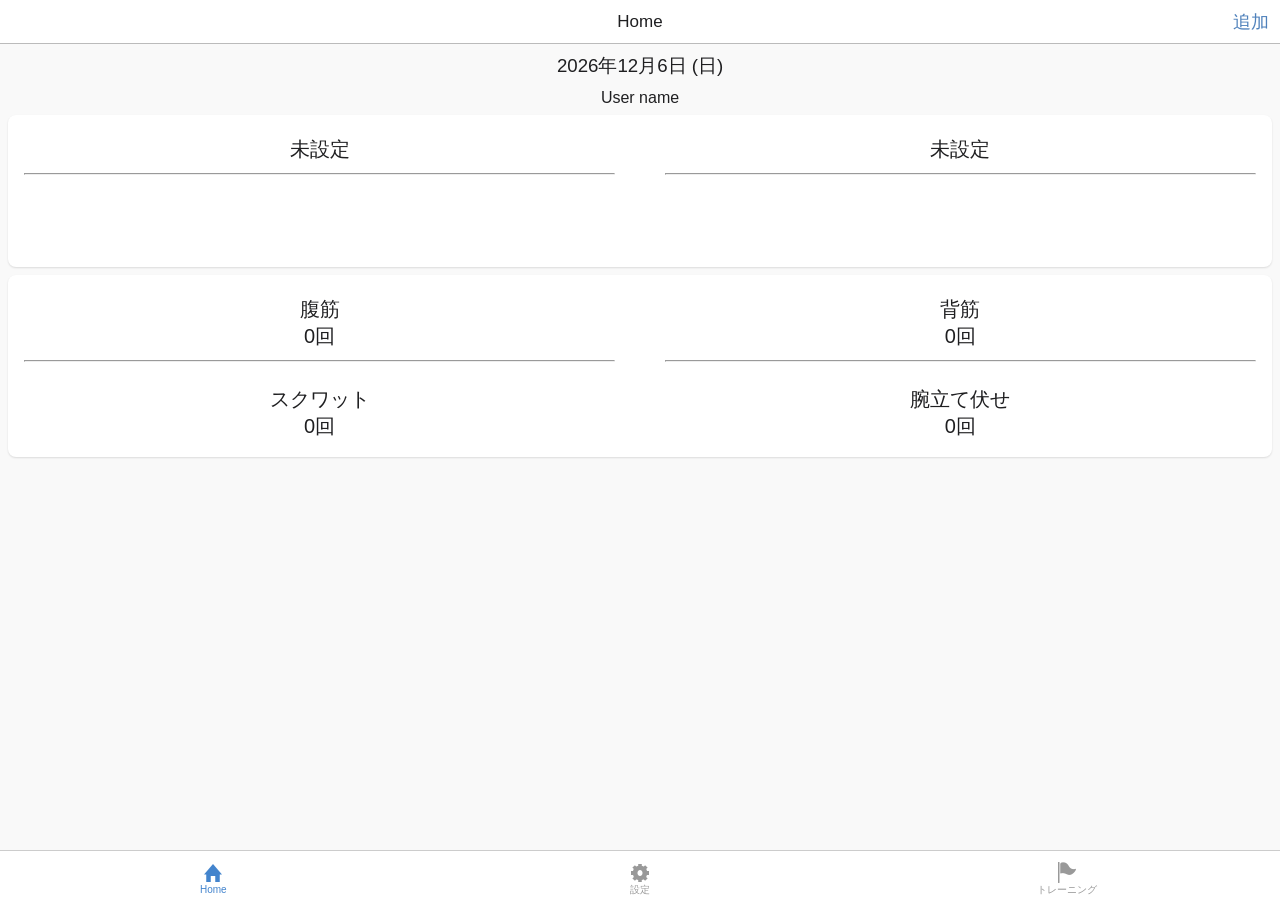
==== www/index.html @ c925b5d8 "10/17/16:20" ====
<!DOCTYPE HTML>
<html>
<head>
  <meta charset="utf-8">
  <meta name="viewport" content="width=device-width, initial-scale=1, maximum-scale=1, user-scalable=no">
  <meta http-equiv="Content-Security-Policy" content="default-src * data: gap: https://ssl.gstatic.com; style-src * 'unsafe-inline'; script-src * 'unsafe-inline' 'unsafe-eval'">
  <script src="components/loader.js"></script>
  <script src="lib/onsenui/js/onsenui.min.js"></script>
  
  <link rel="stylesheet" href="components/loader.css">
  <link rel="stylesheet" href="lib/onsenui/css/onsenui.css">
  <link rel="stylesheet" href="lib/onsenui/css/onsen-css-components.css">
  <link rel="stylesheet" href="css/style.css">
  <link rel="stylesheet" href="css/navigation-bar.css">

  <script src="js/test1.js"></script>
  <script src="js/wlist.js"></script>
  <script src="js/counter.js"></script>
  <script src="js/training.js"></script>
  <script>
  </script>
</head>

<!-- https://tutorial.onsen.io/?framework=vanilla&category=reference&module=tabbar -->

<body>

<ons-navigator id="appNavigator" swipeable swipe-target-width="80px">
  <ons-page>
    <ons-splitter id="appSplitter">
      <ons-splitter-content>
        <ons-page id="tabbar-page">
        <ons-toolbar>
  <div class="center">Home</div>
    <div class="right">
    <ons-toolbar-button style="font-size: 18px" onclick="fn.pushPage({'id': 'add_to.html', 'title': 'add_to'}, 'slide')">
    追加</ons-toolbar-button>
    </div>
    </ons-toolbar>
        <ons-tabbar swipeable id="appTabbar" position="auto">
            <ons-tab label="Home" icon="ion-home" page="home.html" active></ons-tab>
            <ons-tab label="設定" icon="ion-gear-b" page="setting.html"></ons-tab>
            <ons-tab label="トレーニング" icon="ion-flag" page="training.html"></ons-tab>
          </ons-tabbar>
        </ons-page>
      </ons-splitter-content>
    </ons-splitter>
  </ons-page>
</ons-navigator>

<ons-template id="home.html">
  <ons-page id="home">
  
  <div id="view_clock"></div>
  <div id="user_name">User name</div>

    <ons-card onclick="fn.pushPage({'id': 'weight_log1.html', 'title': 'weight_log1'},'slide')">
      <div id="home1">
      <div class="inline-block_1">
        <div id="nowage">年齢</div><hr/>
      </div>
      <div class="inline-block_2">
        <div id="sex_out">性別</div><hr/>
      </div>
      <div class="inline-block_3">
        <div id="wei_out"></div>
        <div id="g_wei" style="font-size: 14px;"></div>
      </div>
      <div class="inline-block_4">
        <div id="bmi_out"></div>
      </div>
      </div>
    </ons-card>
    
    <ons-card onclick="fn.pushPage({'id': 'tra_log.html', 'title': 'tra_log'},'slide')">
    <div id="home2">
      <div class="inline-block_5">
        腹筋<div id="sit_out">0回</div><hr/>
      </div>
      <div class="inline-block_6">
        背筋<div id="back_out">0回</div><hr/>
      </div>
      <div class="inline-block_7">
        スクワット<div id="squ_out">0回</div>
      </div>
      <div class="inline-block_8">
        腕立て伏せ<div id="push_out">0回</div>
      </div>
      </div>
    </ons-card>
    
  </ons-page>
</ons-template>

 <ons-template id="setting.html">
  <ons-page id="setting-page">
      <ons-list>
      <ons-list-header><ons-icon icon="user" class="list-item__icon"></ons-icon>
      個人設定</ons-list-header>
      
      <form name="settings" id="settings">
      
      <div class="text">　名前：<input id="name" type="text" class="text-input"></div>
      <div class="text">　年齢：<input id="age" type="number" class="text-input"></div>
      <div class="text">　性別：
      <label><input id="sex1" name="sex_in" type="radio" value="男性"/>男性</label>
      <label><input id="sex2" name="sex_in" type="radio" value="女性"/>女性</label>
      <label><input id="sex3" name="sex_in" type="radio" value="その他" />その他</label></div>
      <div class="text">　身長：<input id="height" type="number" class="text-input"></div>
      <center><input id="set1" type="button" value="登録" onclick="onButtonClick();" /></center>
          　
      </form>
      
      <ons-list-header><ons-icon icon="fa-trophy" class="list-item__icon"></ons-icon>
      目標設定</ons-list-header>
      
      <form>
      
      <div class="text">　体重：<input id="weight" type="number" class="text-input"></div>
      <div class="text">　腹筋：<input id="sit_up" type="number" class="text-input"></div>
      <div class="text">　背筋：<input id="back_ex" type="number" class="text-input"></div>
      <div class="text">　ｽｸﾜｯﾄ：<input id="squat" type="number" class="text-input"></div>
      <div class="text">　腕立伏せ：<input id="push_up" type="number" class="text-input" ></div>
      <center><input id="set2" type="button" value="保存" onclick="onButtonClick2();" /></center>
          　
      </form>
          
      </ons-list>
   
  </ons-page>
</ons-template>

<ons-template id="training.html">
  <ons-page id="training">
    <ons-list>
    <ons-list-item class="training" modifier="chevron" onclick="fn.pushPage({'id': 'situp_counter.html', 'title': 'slide'}, 'slide')">
    腹筋　<div id="sit" style="font-size:12px;"></div>
    </ons-list-item>
    <ons-list-item modifier="chevron" onclick="fn.pushPage({'id': 'backextension_counter.html', 'title': 'slide'}, 'slide')">
    背筋　<div id="back" style="font-size:12px;"></div>
    </ons-list-item>
    <ons-list-item modifier="chevron" onclick="fn.pushPage({'id': 'squat_counter.html', 'title': 'slide'}, 'slide')">
    スクワット　<div id="squ" style="font-size:12px;"></div>
    </ons-list-item>
    <ons-list-item modifier="chevron" onclick="fn.pushPage({'id': 'app4.html', 'title': 'slide'}, 'slide')">
    腕立て伏せ　<div id="push" style="font-size:12px;"></div>
</ons-list-item>
    </ons-list>
  </ons-page>
</ons-template>

<ons-template id="weight_log1.html">
  <ons-page>
    <ons-toolbar>
      <div class="left">
        <ons-back-button>戻る</ons-back-button>
      </div>
      <div class="center">グラフ</div>
      <div class="right">
        <ons-toolbar-button style="font-size: 18px" onclick="fn.pushPage({'id': 'weight_log2.html', 'title': 'weight_log2'},'slide')">
        データ</ons-toolbar-button>
        </div>
    </ons-toolbar>
    
   <div class="button-bar" style="width:280px;margin:0 auto; margin-top: 20px;">
  <div class="button-bar__item">
    <input type="radio" name="segment-a" checked>
    <button class="button-bar__button">1週間</button>
  </div>
  <div class="button-bar__item">
    <input type="radio" name="segment-a">
    <button class="button-bar__button">1ヶ月</button>
  </div>
  <div class="button-bar__item">
    <input type="radio" name="segment-a">
    <button class="button-bar__button">1年</button>
  </div>
</div>

</ons-page>
</ons-template>

<ons-template id="weight_log2.html">
  <ons-page id="weight_log2">
    <ons-toolbar>
      <div class="left">
        <ons-back-button>戻る</ons-back-button>
      </div>
      <div class="center">データ</div>
    </ons-toolbar>
    
    <table id="wei_table" border=1>
    <tr><th>日付</th><th>体重</th><th>BMI</th></tr>
    </table>
    
  </ons-page>
</ons-template>

<ons-template id="tra_log.html">
  <ons-page id="tra_log">
    <ons-toolbar>
      <div class="left">
        <ons-back-button>戻る</ons-back-button>
      </div>
      <div class="center">データ</div>
    </ons-toolbar>
    
    <table id="tra_table" border=1>
    <tr><th>日付</th><th>腹筋</th><th>背筋</th><th>ｽｸﾜｯﾄ</th><th>腕立て</th></tr>
    </table>
    
  </ons-page>
</ons-template>

<ons-template id="situp_counter.html">
  <ons-page id="situp_counter">
   <ons-toolbar>
      <div class="left">
        <ons-back-button id="situp_back">戻る</ons-back-button>
      </div>
      <div class="center">腹筋</div>
      <div class="right">
      <button class="reset-button"><img src="img/reset_button.png" height="40px"></button>
      </div>
    </ons-toolbar>
  <div class="counter">
        <img src="img/no_00.png" width="55" class="counter-digit">
        <img src="img/no_00.png" width="55" class="counter-digit">
        <img src="img/no_00.png" width="55" class="counter-digit">
        <img src="img/no_00.png" width="55" class="counter-digit">
     </div>
     <div class="trainer">
     <img src="img/sit_up.png" height="80" alt="sit_up">
     </div>
    <div id="accelerometer">Waiting for accelerometer...</div>
    <center><input type="button" id="situp_start" value="Start" class="start-button"/></center>
    <center><input type="button" id="situp_stop" value="Stop" class="stop-button"/></center>
    
 </ons-page>
</ons-template>

<ons-template id="backextension_counter.html">
  <ons-page id="backextension_counter">
  <ons-toolbar>
      <div class="left">
        <ons-back-button>戻る</ons-back-button>
      </div>
      <div class="center">背筋</div>
      <div class="right">
      <button class="reset-button"><img src="img/reset_button.png" height="40px"></button>   
      </div>
    </ons-toolbar>
  <div class="counter">
        <img src="img/no_00.png" width="55" class="counter-digit">
        <img src="img/no_00.png" width="55" class="counter-digit">
        <img src="img/no_00.png" width="55" class="counter-digit">
        <img src="img/no_00.png" width="55" class="counter-digit">
     </div>
     <div class="trainer">
     <img src="img/back.png" width="150" alt="back_ex">
     </div>
   
    <button class="count-button"><img src="img/T_count.png" width="95%"></button>
    
 </ons-page>
</ons-template>

<ons-template id="squat_counter.html">
  <ons-page id="squat_counter">
     <ons-toolbar>
      <div class="left">
        <ons-back-button id="squat_back">戻る</ons-back-button>
      </div>
      <div class="center">スクワット</div>
      <div class="right">
      <button class="reset-button"><img src="img/reset_button.png" height="40px"></button>   
      </div>
    </ons-toolbar>
  <div class="counter">
        <img src="img/no_00.png" width="55" class="counter-digit">
        <img src="img/no_00.png" width="55" class="counter-digit">
        <img src="img/no_00.png" width="55" class="counter-digit">
        <img src="img/no_00.png" width="55" class="counter-digit">
     </div>
     <div class="trainer">
     <img src="img/squ.png" height="80" alt="squ">
     </div>
   
    <div id="accelerometer">Waiting for accelerometer...</div>
    <center><input type="button" id="squat_start" value="Start" class="start-button"/></center>
    <center><input type="button" id="squat_stop" value="Stop" class="stop-button"/></center>
    
 </ons-page>
</ons-template>

<ons-template id="pushup_counter.html">
  <ons-page id="pushup_counter">
  <ons-toolbar>
      <div class="left">
        <ons-back-button>戻る</ons-back-button>
      </div>
      <div class="center">腕立て伏せ</div>
      <div class="right">
      <button class="reset-button"><img src="img/reset_button.png" height="40px"></button>
      </div>
    </ons-toolbar>
  <div class="counter">
        <img src="img/no_00.png" width="55" class="counter-digit">
        <img src="img/no_00.png" width="55" class="counter-digit">
        <img src="img/no_00.png" width="55" class="counter-digit">
        <img src="img/no_00.png" width="55" class="counter-digit">
     </div>
     <div class="trainer">
     <img src="img/push_up.png" width="150" alt="push_up">
     </div>
    
    <button class="count-button"><img src="img/T_count.png" width="95%"></button>
    
 </ons-page>
</ons-template>

<ons-template id="add_to.html">
  <ons-page id="add_to">
    <ons-toolbar>
      <div class="left">
        <ons-back-button>戻る</ons-back-button>
      </div>
      <div class="center">追加</div>
    </ons-toolbar>

    <form>
    <ons-list-item class="input-items">
    <div class="text">今日の体重：<input id="tweight" type="number" class="text-input"value=""></div>
    </form>
    </ons-list-item>
    
    <center><input id="set_weight" type="button" value="保存" onclick="todayWeight();" /></center>

</body>
</html>
---- www/components/loader.css ----
/**
 * This is an auto-generated code by Monaca JS/CSS Components.
 * Please do not edit by hand.
 */

/*** <GENERATED> ***/
---- www/lib/onsenui/css/onsenui.css ----
/*! onsenui - v2.3.2 - 2017-05-31 */
/*
Copyright 2013-2015 ASIAL CORPORATION

Licensed under the Apache License, Version 2.0 (the "License");
you may not use this file except in compliance with the License.
You may obtain a copy of the License at

   http://www.apache.org/licenses/LICENSE-2.0

Unless required by applicable law or agreed to in writing, software
distributed under the License is distributed on an "AS IS" BASIS,
WITHOUT WARRANTIES OR CONDITIONS OF ANY KIND, either express or implied.
See the License for the specific language governing permissions and
limitations under the License.

 */

@import url("ionicons/css/ionicons.min.css");
@import url("material-design-iconic-font/css/material-design-iconic-font.min.css");
@import url("font_awesome/css/font-awesome.min.css");

/* custom elements */
ons-page, ons-navigator,
ons-split-view, ons-sliding-menu, ons-tabbar,
ons-gesture-detector {
  display: block;
}

ons-navigator,
ons-tabbar,
ons-action-sheet,
ons-dialog,
ons-toast,
ons-alert-dialog {
  position: absolute;
  top: 0;
  left: 0;
  bottom: 0;
  right: 0;
  overflow: hidden;
}

ons-toast {
  pointer-events: none;
}

ons-toast .toast {
  pointer-events: auto;
}

ons-tab {
  -webkit-transform: translate3d(0, 0, 0);
          transform: translate3d(0, 0, 0);
}

ons-page, ons-navigator, ons-tabbar, ons-sliding-menu, ons-split-view, ons-dialog, ons-alert-dialog, ons-action-sheet, ons-toast {
  z-index: 2;
}

ons-fab, ons-speed-dial {
  z-index: 10001;
}

* {
  -webkit-touch-callout: none;
  -webkit-user-select: none;
  -webkit-tap-highlight-color: rgba(0, 0, 0, 0) !important;
}

input, textarea {
  -webkit-user-select: auto;
  -moz-user-select: text;
}

ons-toolbar:not([inline]), ons-bottom-toolbar {
  position: absolute;
  left: 0;
  right: 0;
  z-index: 10000;
}
ons-toolbar:not([inline]) {
  top: 0;
}
ons-bottom-toolbar {
  bottom: 0;
}

.page, .page__content {
  background-color: transparent !important;
  background: transparent !important;
}

.page__content {
  overflow: auto;
  -webkit-overflow-scrolling: touch;
  z-index: 0;
  -ms-touch-action: pan-y;
}

.toolbar + .page__background + .page__content {
  margin-top: -1px;
  top: 44px;
}

.toolbar--material + .page__background + .page__content {
  top: 56px;
}

.page[status-bar-fill] > .page__content {
  top: 20px;
}

.page[status-bar-fill] > .toolbar {
  padding-top: 20px;
  box-sizing: content-box;
}

.page[status-bar-fill] > .toolbar + .page__background + .page__content {
  top: 64px;
}

.page[status-bar-fill] > .toolbar--material + .page__background + .page__content {
  top: 76px;
}

ons-tabbar[status-bar-fill] > .tabbar--top__content {
  top: 71px;
}

ons-tabbar[status-bar-fill] > .tabbar--top {
  padding-top: 22px;
}

ons-tabbar[position="top"] .page[status-bar-fill] > .page__content {
  top: 0px;
}

.toolbar + .page__background + .page__content ons-tabbar[status-bar-fill] > .tabbar--top {
  top: 0px;
}

.toolbar + .page__background + .page__content ons-tabbar[status-bar-fill] > .tabbar--top__content {
  top: 49px;
}

.page-with-bottom-toolbar > .page__content {
  bottom: 44px;
}

ons-action-sheet[disabled],
ons-dialog[disabled],
ons-alert-dialog[disabled],
ons-popover[disabled] {
  pointer-events: none;
  opacity: 0.75;
}

ons-list-item[disabled] {
   pointer-events: none;
}

ons-pull-hook {
  position: relative;
  display: block;
  margin: auto;
  text-align: center;
  z-index: 20002;
}

ons-splitter {
  overflow: hidden;
}

ons-splitter, ons-splitter-mask, ons-splitter-content, ons-splitter-side {
  display: block;
  position: absolute;
  left: 0;
  right: 0;
  top: 0;
  bottom: 0;
  box-sizing: border-box;
  z-index: 0;
}

ons-splitter-mask {
  z-index: 4;
  background-color: rgba(0, 0, 0, 0.1);
  display: none;
  opacity: 0;
}

ons-splitter-content {
  z-index: 2;
}

ons-splitter-side {
  right: auto;
  z-index: 2;
}

ons-splitter-side[side="right"] {
  right: 0;
  left: auto;
}

ons-splitter-side[mode="collapse"] {
  z-index: 5;
  left: auto;
  right: 100%;
}

ons-splitter-side[side="right"][mode="collapse"] {
  right: auto;
  left: 100%;
}

ons-splitter-side[mode="split"] {
  z-index: 3;
}

ons-toolbar-button > ons-icon[icon*="ion-"] {
  font-size: 26px;
}

ons-range, ons-select {
  display: inline-block;
}

ons-range > input {
  min-width: 50px;
  width: 100%;
}

ons-select > select {
  width: 100%;
}

/*
Copyright 2013-2015 ASIAL CORPORATION

Licensed under the Apache License, Version 2.0 (the "License");
you may not use this file except in compliance with the License.
You may obtain a copy of the License at

   http://www.apache.org/licenses/LICENSE-2.0

Unless required by applicable law or agreed to in writing, software
distributed under the License is distributed on an "AS IS" BASIS,
WITHOUT WARRANTIES OR CONDITIONS OF ANY KIND, either express or implied.
See the License for the specific language governing permissions and
limitations under the License.

 */

ons-carousel {
  display: block;
  position: relative;
  width: 100%;
  overflow: hidden;
}

ons-carousel-item {
  display: block;
  height: 100%;
  visibility: hidden;
}

ons-carousel[fullscreen] {
  position: absolute;
  top: 0px;
  right: 0px;
  left: 0px;
  bottom: 0px;
  box-sizing: border-box;
}

ons-carousel[disabled] {
  pointer-events: none;
  opacity: 0.75;
}

ons-row {
  display: -webkit-box;
  display: -webkit-flex;
  display: -moz-box;
  display: -moz-flex;
  display: -ms-flexbox;
  display: flex;
  -webkit-flex-wrap: wrap;
          flex-wrap: wrap;
  width: 100%;
  box-sizing: border-box;
}

ons-row[vertical-align="top"], ons-row[align="top"] {
  -webkit-box-align: start;
  box-align: start;
  -ms-flex-align: start;
  -webkit-align-items: flex-start;
  -moz-align-items: flex-start;
  align-items: flex-start;
}

ons-row[vertical-align="bottom"], ons-row[align="bottom"] {
  -webkit-box-align: end;
  box-align: end;
  -ms-flex-align: end;
  -webkit-align-items: flex-end;
  -moz-align-items: flex-end;
  align-items: flex-end;
}

ons-row[vertical-align="center"], ons-row[align="center"] {
  -webkit-box-align: center;
  box-align: center;
  -ms-flex-align: center;
  -webkit-align-items: center;
  -moz-align-items: center;
  align-items: center;
  text-align: inherit;
}

ons-row + ons-row {
  padding-top: 0;
}

ons-col {
  -webkit-box-flex: 1;
  -webkit-flex: 1;
  -moz-box-flex: 1;
  -moz-flex: 1;
  -ms-flex: 1;
  flex: 1;
  display: block;
  width: 100%;
  box-sizing: border-box;
}

ons-col[vertical-align="top"], ons-col[align="top"] {
  -webkit-align-self: flex-start;
  -moz-align-self: flex-start;
  -ms-flex-item-align: start;
  align-self: flex-start;
}

ons-col[vertical-align="bottom"], ons-col[align="bottom"] {
  -webkit-align-self: flex-end;
  -moz-align-self: flex-end;
  -ms-flex-item-align: end;
  align-self: flex-end; }

ons-col[vertical-align="center"], ons-col[align="center"] {
  -webkit-align-self: center;
  -moz-align-self: center;
  -ms-flex-item-align: center;
  text-align: inherit;
}


/*
Copyright 2013-2015 ASIAL CORPORATION

Licensed under the Apache License, Version 2.0 (the "License");
you may not use this file except in compliance with the License.
You may obtain a copy of the License at

   http://www.apache.org/licenses/LICENSE-2.0

Unless required by applicable law or agreed to in writing, software
distributed under the License is distributed on an "AS IS" BASIS,
WITHOUT WARRANTIES OR CONDITIONS OF ANY KIND, either express or implied.
See the License for the specific language governing permissions and
limitations under the License.

 */

.ons-icon {
  display: inline-block;
  line-height: inherit;
  font-style: normal;
  font-weight: normal;
  -webkit-font-smoothing: antialiased;
  -moz-osx-font-smoothing: grayscale;
}

:not(ons-toolbar-button):not(ons-action-sheet-button) > .ons-icon--ion {
  line-height: 0.75em;
  vertical-align: -25%;
}

ons-icon[spin] {
  -webkit-animation: ons-icon-spin 2s infinite linear;
  -moz-animation: ons-icon-spin 2s infinite linear;
  animation: ons-icon-spin 2s infinite linear;
}

@-moz-keyframes ons-icon-spin {
  0% {
    -moz-transform: rotate(0deg);
  }
  100% {
    -moz-transform: rotate(359deg);
  }
}

@-webkit-keyframes ons-icon-spin {
  0% {
    -webkit-transform: rotate(0deg);
  }
  100% {
    -webkit-transform: rotate(359deg);
  }
}

@keyframes ons-icon-spin {
  0% {
    -webkit-transform: rotate(0deg);
    transform: rotate(0deg);
  }
  100% {
    -webkit-transform: rotate(359deg);
    transform: rotate(359deg);
  }
}

.ons-icon[rotate="90"] {
  -webkit-transform: rotate(90deg);
  -moz-transform: rotate(90deg);
  transform: rotate(90deg);
}

.ons-icon[rotate="180"] {
  -webkit-transform: rotate(180deg);
  -moz-transform: rotate(180deg);
  transform: rotate(180deg);
}

.ons-icon[rotate="270"] {
  -webkit-transform: rotate(270deg);
  -moz-transform: rotate(270deg);
  transform: rotate(270deg);
}

ons-icon[fixed-width] {
  width: 1.28571429em;
  text-align: center;
}

.ons-icon--lg {
  font-size: 1.33333333em;
  line-height: 0.75em;
  vertical-align: -15%;
}

.ons-icon--2x {
  font-size: 2em;
}

.ons-icon--3x {
  font-size: 3em;
}

.ons-icon--4x {
  font-size: 4em;
}

.ons-icon--5x {
  font-size: 5em;
}

ons-input {
  display: inline-block;
  position: relative;
}

ons-input .text-input__container,
ons-input .text-input__container input {
  width: 100%;
  display: inline-block;
}

ons-input .text-input__label:not(.text-input--material__label) {
  display: none;
}

ons-input:not([float]) .text-input--material__label--active {
  display: none;
}

ons-input[disabled] {
  opacity: 0.5;
  pointer-events: none;
}

ons-input input.text-input--material::-webkit-input-placeholder {
  color: transparent;
}

ons-input input.text-input--material::-moz-placeholder {
  color: transparent;
}

ons-input input.text-input--material:-ms-input-placeholder {
  color: transparent;
}

/*
Copyright 2013-2015 ASIAL CORPORATION

Licensed under the Apache License, Version 2.0 (the "License");
you may not use this file except in compliance with the License.
You may obtain a copy of the License at

   http://www.apache.org/licenses/LICENSE-2.0

Unless required by applicable law or agreed to in writing, software
distributed under the License is distributed on an "AS IS" BASIS,
WITHOUT WARRANTIES OR CONDITIONS OF ANY KIND, either express or implied.
See the License for the specific language governing permissions and
limitations under the License.

 */

ons-progress-bar {
  display: block;
}

ons-progress-circular {
  display: inline-block;
  width: 42px;
  height: 42px;
}

ons-progress-circular > svg.progress-circular {
  width: 100%;
  height: 100%;
}

/*
Copyright 2013-2015 ASIAL CORPORATION

Licensed under the Apache License, Version 2.0 (the "License");
you may not use this file except in compliance with the License.
You may obtain a copy of the License at

   http://www.apache.org/licenses/LICENSE-2.0

Unless required by applicable law or agreed to in writing, software
distributed under the License is distributed on an "AS IS" BASIS,
WITHOUT WARRANTIES OR CONDITIONS OF ANY KIND, either express or implied.
See the License for the specific language governing permissions and
limitations under the License.

 */
.ripple {
  display: block;
  position: absolute;
  overflow: hidden;
  top: 0;
  left: 0;
  right: 0;
  bottom: 0;
  pointer-events: none;
}

ons-list-item .ripple__wave, ons-list-item .ripple__background,
.button--material--flat .ripple__wave, .button--material--flat .ripple__background{
  background: rgba(189, 189, 189, 0.3);
}

.ripple__background {
  background: rgba(255, 255, 255, 0.2);
  position: absolute;
  top: 0;
  left: 0;
  right: 0;
  bottom: 0;
  opacity: 0;
  pointer-events: none;
}

.ripple__wave {
  background: rgba(255, 255, 255, 0.2);
  width: 0;
  height: 0;
  border-radius: 50%;
  position: absolute;
  top: 0;
  left: 0;
  z-index: 0;
  pointer-events: none;
}

/*
Copyright 2013-2015 ASIAL CORPORATION

Licensed under the Apache License, Version 2.0 (the "License");
you may not use this file except in compliance with the License.
You may obtain a copy of the License at

   http://www.apache.org/licenses/LICENSE-2.0

Unless required by applicable law or agreed to in writing, software
distributed under the License is distributed on an "AS IS" BASIS,
WITHOUT WARRANTIES OR CONDITIONS OF ANY KIND, either express or implied.
See the License for the specific language governing permissions and
limitations under the License.

*/

ons-sliding-menu {
  position: absolute;
  left: 0px;
  right: 0px;
  top: 0px;
  bottom: 0px;
  z-index: 0;
  overflow-x: hidden;
}

.onsen-sliding-menu__menu,
.onsen-sliding-menu__main {
  position: absolute;
  top: 0px;
  left: 0px;
  bottom: 0px;
  right: 0px;
  z-index: 0;
  margin: 0;
  padding: 0;
}

.onsen-sliding-menu__menu {
  opacity: 0;
}


/*
Copyright 2013-2015 ASIAL CORPORATION

Licensed under the Apache License, Version 2.0 (the "License");
you may not use this file except in compliance with the License.
You may obtain a copy of the License at

   http://www.apache.org/licenses/LICENSE-2.0

Unless required by applicable law or agreed to in writing, software
distributed under the License is distributed on an "AS IS" BASIS,
WITHOUT WARRANTIES OR CONDITIONS OF ANY KIND, either express or implied.
See the License for the specific language governing permissions and
limitations under the License.

*/

ons-split-view {
  position: absolute;
  left: 0px;
  right: 0px;
  top: 0px;
  bottom: 0px;
  z-index: 0;
  overflow: hidden;
}

.onsen-split-view__secondary {
  opacity: 0;
  width: 100%;
}

.onsen-split-view__secondary,
.onsen-split-view__main {
  position: absolute;
  top: 0px;
  left: 0px;
  bottom: 0px;
  right: 0px;
  z-index: 0;
  overflow-x: hidden; 
}
---- www/css/style.css ----
body {
    background-size: cover;
    text-align: center;
}

#home1 {
    position: relative;
    width: 100%;
    height: 120px;
    font-size: 20px;
}

.inline-block_1 {
    position: absolute;
    top: 5px;
    left: 0%;
    width: 48%;
    text-align: center;
}

.inline-block_2 {
    position: absolute;
    top: 5px;
    right: 0%;
    width: 48%;
    text-align: center;
}

.inline-block_3 {
    position: absolute;
    top: 65px;
    left: 0%;
    width: 48%;
    text-align: center;
}

.inline-block_4 {
    position: absolute;
    top: 65px;
    right: 0%;
    width: 48%;
    text-align: center;
}

#home2 {
    position: relative;
    width: 100%;
    height: 150px;
    font-size: 20px;
}

.inline-block_5 {
    position: absolute;
    top: 5px;
    left: 0%;
    width: 48%;
    text-align: center;
}

.inline-block_6 {
    position: absolute;
    top: 5px;
    right: 0%;
    width: 48%;;
    text-align: center;
}

.inline-block_7 {
    position: absolute;
    top: 95px;
    left: 0%;
    width: 48%;
    text-align: center;
}

.inline-block_8 {
    position: absolute;
    top: 95px;
    right: 0%;
    width: 48%;
    text-align: center;
}

#view_clock {
    float : center;
    font-size: 14pt;
    text-align: center;
    margin-top: 10px;
    margin-bottom: 10px;
}

#user_name {
    margin-top: 10px;
}

.text {
    line-height: 31px;
}

#set1, #set2, #set_weight {
    width: 100px; 
}

.training:active {
    background-color: rgba(0,0,0,0.4);
    color: rgba(255,255,255,1);
}

#app2 .page__background {
    background: #FFFFF;
    background-size: cover;
    color: white;
    text-align: center;
}

#app4 .page__background {
    background: #FFFFF;
    background-size: cover;
    color: white;
    text-align: center;
}

.trainer {
    margin-top: 10%;
    
}

.counter {
    margin-top: 15%;
}

button {
    display: inline-block;
    border: none;
    background-color: transparent;
    outline: none;
}
button:active {
    outline: none;
}

.count-button {
    margin-top: 5px;
}
.count-button:active, .start-button:active, .stop-button:active, .reset-button:active{
    opacity: 0.4;
}

.start-button:disabled {
    opacity: 0.4;
}

#app1-sta, #app3-sta {
    width: 95%;
    height: 50px;
    background-color: #A5DF00;
    font-size: 30px;
    font-family: Times New Roman;
    color: #FAFAFA;
    text-shadow: 2px 2px 1px #999999;
}

#app1-sto #app3-sto{
    width: 95%;
    height: 50px;
    background-color: #FFBF00;
    font-size: 30px;
    font-family: Times New Roman;
    color: #FAFAFA;
    text-shadow: 2px 2px 1px #999999;
}

.reset-button {
    margin-top: 5px;
}

#wei_table {
    border-collapse: collapse;
    width: 100%;
    text-align: center;
}

#tra_table {
    border-collapse: collapse;
    width: 100%;
    text-align: center;
}
---- www/css/navigation-bar.css ----
.navigation-bar {
  font-family: -apple-system, 'Helvetica Neue', Helvetica, Arial, 'Lucida Grande', sans-serif;
  -webkit-font-smoothing: antialiased;
  -moz-osx-font-smoothing: grayscale;
  font-weight: 400;
  font-size: 17px;
  -webkit-box-sizing: border-box;
  -moz-box-sizing: border-box;
  box-sizing: border-box;
  -webkit-background-clip: padding-box;
  background-clip: padding-box;
  white-space: nowrap;
  overflow: hidden;
  word-spacing: 0;
  padding: 0;
  margin: 0;
  font: inherit;
  color: inherit;
  background: transparent;
  border: none;
  line-height: normal;
  cursor: default;
  -webkit-user-select: none;
  -moz-user-select: none;
  -ms-user-select: none;
  user-select: none;
  z-index: 2;
  display: block;
  height: 44px;
  padding-left: 0;
  padding-right: 0;
  background: #fff;
  color: #1f1f21;
  -webkit-box-shadow: none;
  box-shadow: none;
  font-weight: 400;
  width: 100%;
  white-space: nowrap;
  border-bottom: none;
  -webkit-background-size: 100% 1px;
  background-size: 100% 1px;
  background-repeat: no-repeat;
  background-position: bottom;
  background-image: -webkit-linear-gradient(90deg, #bbb, #bbb 100%);
  background-image: -moz-linear-gradient(90deg, #bbb, #bbb 100%);
  background-image: -o-linear-gradient(90deg, #bbb, #bbb 100%);
  background-image: linear-gradient(0deg, #bbb, #bbb 100%);
}
@media (-webkit-min-device-pixel-ratio: 2), (min-resolution: 192dpi) {
  .navigation-bar {
    background-image: -webkit-linear-gradient(90deg, #bbb, #bbb 50%, transparent 50%);
    background-image: -moz-linear-gradient(90deg, #bbb, #bbb 50%, transparent 50%);
    background-image: -o-linear-gradient(90deg, #bbb, #bbb 50%, transparent 50%);
    background-image: linear-gradient(0deg, #bbb, #bbb 50%, transparent 50%);
  }
}
.navigation-bar__bg {
  background: #fff;
}
.navigation-bar__item,
.navigation-bar__left,
.navigation-bar__right,
.navigation-bar__center {
  -webkit-box-sizing: border-box;
  -moz-box-sizing: border-box;
  box-sizing: border-box;
  -webkit-background-clip: padding-box;
  background-clip: padding-box;
  padding: 0;
  margin: 0;
  font: inherit;
  color: inherit;
  background: transparent;
  border: none;
  line-height: normal;
  height: 44px;
  vertical-align: top;
  overflow: visible;
  display: block;
  vertical-align: middle;
  float: left;
}
.navigation-bar__left {
  max-width: 50%;
  width: 27%;
  text-align: left;
  line-height: 44px;
}
.navigation-bar__right {
  max-width: 50%;
  width: 27%;
  text-align: right;
  line-height: 44px;
}
.navigation-bar__center {
  width: 46%;
  text-align: center;
  line-height: 44px;
  font-size: 17px;
  font-weight: 500;
  color: #1f1f21;
}
.navigation-bar__title {
  line-height: 44px;
  font-size: 17px;
  font-weight: 500;
  color: #1f1f21;
  margin: 0;
  padding: 0;
  overflow: visible;
}
.navigation-bar__center:first-child:last-child {
  width: 100%;
}

.button-bar {
  font-family: -apple-system, 'Helvetica Neue', Helvetica, Arial, 'Lucida Grande', sans-serif;
  -webkit-font-smoothing: antialiased;
  -moz-osx-font-smoothing: grayscale;
  font-weight: 400;
  font-size: 17px;
  display: table;
  table-layout: fixed;
  white-space: nowrap;
  margin: 0;
  padding: 0;
  position: relative;
  margin: 0;
  border: none;
}
.button-bar__item {
  font-family: -apple-system, 'Helvetica Neue', Helvetica, Arial, 'Lucida Grande', sans-serif;
  -webkit-font-smoothing: antialiased;
  -moz-osx-font-smoothing: grayscale;
  font-weight: 400;
  font-size: 17px;
  display: table-cell;
  width: auto;
  -webkit-border-radius: 0;
  border-radius: 0;
  position: relative;
  position: relative;
  overflow: hidden;
  padding: 0;
  position: relative;
  overflow: hidden;
}
.button-bar__item > input {
  position: absolute;
  overflow: hidden;
  right: 0px;
  top: 0px;
  left: 0px;
  bottom: 0px;
  padding: 0;
  border: 0;
  opacity: 0.001;
  z-index: 1;
  vertical-align: top;
  outline: none;
  width: 100%;
  height: 100%;
  margin: 0;
  -webkit-appearance: none;
  appearance: none;
}
.button-bar__item:first-child > .button-bar__button {
  border-left: 1px solid rgba(18,114,224,0.77);
  border-right: 1px solid rgba(18,114,224,0.77);
  -webkit-border-top-left-radius: 4px;
  border-top-left-radius: 4px;
  -webkit-border-bottom-left-radius: 4px;
  border-bottom-left-radius: 4px;
}
.button-bar__item:last-child > .button-bar__button {
  border-right: 1px solid rgba(18,114,224,0.77);
  -webkit-border-top-right-radius: 4px;
  border-top-right-radius: 4px;
  -webkit-border-bottom-right-radius: 4px;
  border-bottom-right-radius: 4px;
}
.button-bar__button {
  font-family: -apple-system, 'Helvetica Neue', Helvetica, Arial, 'Lucida Grande', sans-serif;
  -webkit-font-smoothing: antialiased;
  -moz-osx-font-smoothing: grayscale;
  font-weight: 400;
  font-size: 17px;
  -webkit-border-radius: inherit;
  border-radius: inherit;
  background-color: transparent;
  color: rgba(18,114,224,0.77);
  border: 0px solid rgba(18,114,224,0.77);
  border-top: 1px solid rgba(18,114,224,0.77);
  border-bottom: 1px solid rgba(18,114,224,0.77);
  border-right: 1px solid rgba(18,114,224,0.77);
  font-weight: 400;
  padding: 0 8px;
  height: 27px;
  line-height: 27px;
  font-size: 13px;
  width: 100%;
  -webkit-transition: background-color 0.2s linear, color 0.2s linear;
  -moz-transition: background-color 0.2s linear, color 0.2s linear;
  -o-transition: background-color 0.2s linear, color 0.2s linear;
  transition: background-color 0.2s linear, color 0.2s linear;
  -webkit-box-sizing: border-box;
  -moz-box-sizing: border-box;
  box-sizing: border-box;
}
.button-bar__button:active,
:active + .button-bar__button {
  background-color: rgba(18,114,224,0.77);
  border: 0px solid rgba(18,114,224,0.77);
  border-top: 1px solid rgba(18,114,224,0.77);
  border-bottom: 1px solid rgba(18,114,224,0.77);
  border-right: 1px solid rgba(18,114,224,0.77);
  height: 27px;
  line-height: 27px;
  font-size: 13px;
  width: 100%;
  -webkit-transition: none;
  -moz-transition: none;
  -o-transition: none;
  transition: none;
}
.button-bar__item.active > .button-bar__button,
:checked + .button-bar__button {
  background-color: rgba(18,114,224,0.77);
  color: #fff;
  -webkit-transition: none;
  -moz-transition: none;
  -o-transition: none;
  transition: none;
}
.button-bar__button:disabled {
  opacity: 0.3;
  cursor: default;
  pointer-events: none;
}
.button-bar__button:hover {
  -webkit-transition: none;
  -moz-transition: none;
  -o-transition: none;
  transition: none;
}
.button-bar__button:focus {
  outline: 0;
}
/* This is a CSS file */
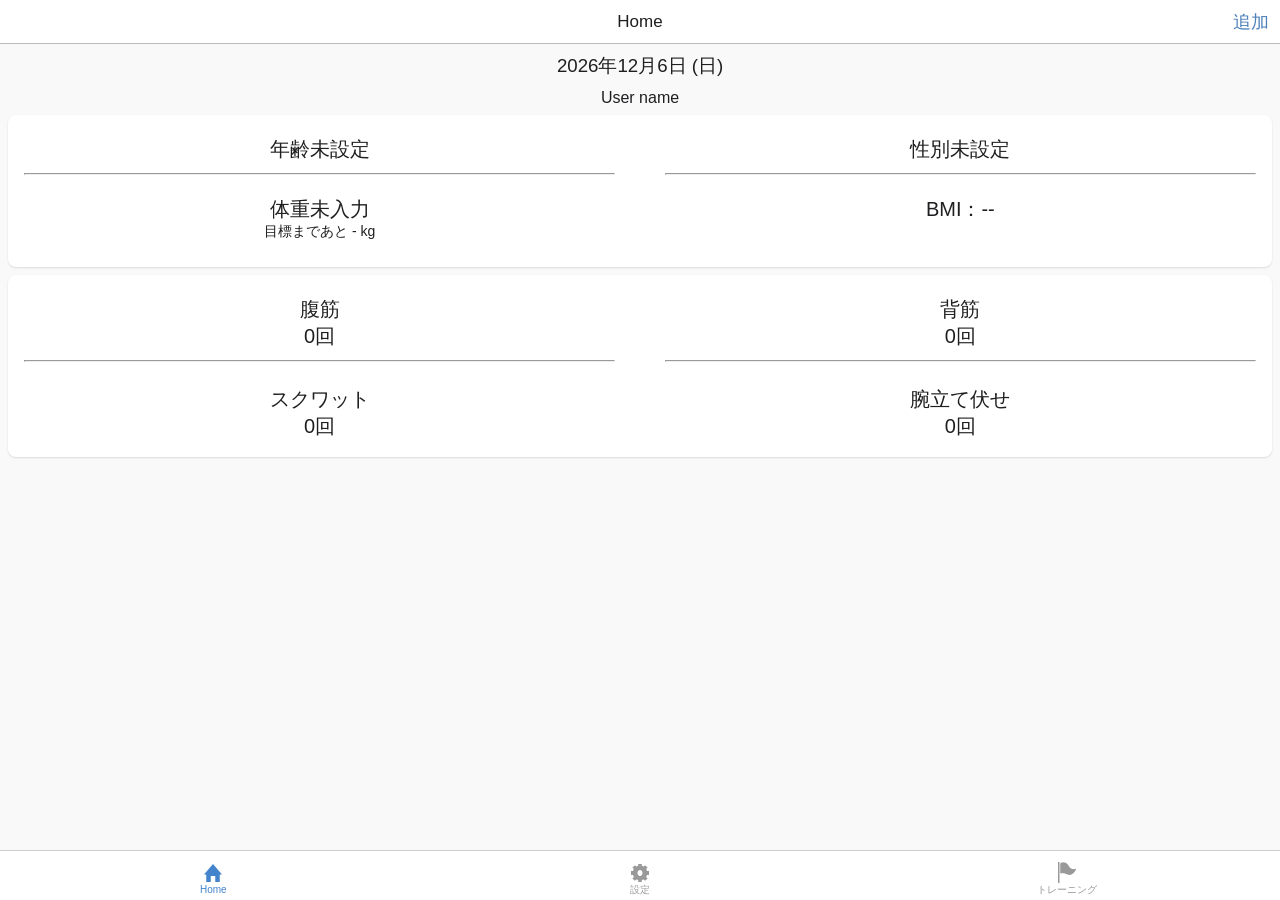
==== commit f17014fb: "10/18/12:00" ====
--- a/www/index.html
+++ b/www/index.html
@@ -52,22 +52,22 @@
   <ons-page id="home">
   
   <div id="view_clock"></div>
-  <div id="user_name">User name</div>
+  <div id="userName">User name</div>
 
     <ons-card onclick="fn.pushPage({'id': 'weight_log1.html', 'title': 'weight_log1'},'slide')">
       <div id="home1">
       <div class="inline-block_1">
-        <div id="nowage">年齢</div><hr/>
+        <div id="ageOutput">年齢</div><hr/>
       </div>
       <div class="inline-block_2">
-        <div id="sex_out">性別</div><hr/>
+        <div id="sexOutput">性別</div><hr/>
       </div>
       <div class="inline-block_3">
-        <div id="wei_out"></div>
+        <div id="weightOutput"></div>
         <div id="g_wei" style="font-size: 14px;"></div>
       </div>
       <div class="inline-block_4">
-        <div id="bmi_out"></div>
+        <div id="bmiOutput"></div>
       </div>
       </div>
     </ons-card>
@@ -75,16 +75,16 @@
     <ons-card onclick="fn.pushPage({'id': 'tra_log.html', 'title': 'tra_log'},'slide')">
     <div id="home2">
       <div class="inline-block_5">
-        腹筋<div id="sit_out">0回</div><hr/>
+        腹筋<div id="sitOutput">0回</div><hr/>
       </div>
       <div class="inline-block_6">
-        背筋<div id="back_out">0回</div><hr/>
+        背筋<div id="backExtensionOutput">0回</div><hr/>
       </div>
       <div class="inline-block_7">
-        スクワット<div id="squ_out">0回</div>
+        スクワット<div id="squatOutput">0回</div>
       </div>
       <div class="inline-block_8">
-        腕立て伏せ<div id="push_out">0回</div>
+        腕立て伏せ<div id="pushUpOutput">0回</div>
       </div>
       </div>
     </ons-card>
@@ -99,32 +99,30 @@
       個人設定</ons-list-header>
       
       <form name="settings" id="settings">
-      
-      <div class="text">　名前：<input id="name" type="text" class="text-input"></div>
-      <div class="text">　年齢：<input id="age" type="number" class="text-input"></div>
+      <div class="text">　名前：<input id="nameInput" type="text" class="text-input"></div>
+      <div class="text">　年齢：<input id="ageInput" type="number" class="text-input"></div>
       <div class="text">　性別：
-      <label><input id="sex1" name="sex_in" type="radio" value="男性"/>男性</label>
-      <label><input id="sex2" name="sex_in" type="radio" value="女性"/>女性</label>
-      <label><input id="sex3" name="sex_in" type="radio" value="その他" />その他</label></div>
-      <div class="text">　身長：<input id="height" type="number" class="text-input"></div>
-      <center><input id="set1" type="button" value="登録" onclick="onButtonClick();" /></center>
-          　
+      <label><input id="sex1" name="sexInput" type="radio" value="男性"/>男性</label>
+      <label><input id="sex2" name="sexInput" type="radio" value="女性"/>女性</label>
+      <label><input id="sex3" name="sexInput" type="radio" value="その他" />その他</label></div>
+      <div class="text">　身長：<input id="heightInput" type="number" class="text-input"></div>
+      <center><input id="set1" type="button" value="登録" onclick="userSetting();" /></center>
       </form>
       
       <ons-list-header><ons-icon icon="fa-trophy" class="list-item__icon"></ons-icon>
       目標設定</ons-list-header>
       
       <form>
+      <div class="text">　体重：<input id="weightGoalInput" type="number" class="text-input"></div>
+      <div class="text">　腹筋：<input id="sitUpGoalInput" type="number" class="text-input"></div>
+      <div class="text">　背筋：<input id="backExtensionGoalInput" type="number" class="text-input"></div>
+      <div class="text">　ｽｸﾜｯﾄ：<input id="squtaGoalInput" type="number" class="text-input"></div>
+      <div class="text">　腕立伏せ：<input id="pushUpInput" type="number" class="text-input" ></div>
+      <center><input id="set2" type="button" value="保存" onclick="goalSetting();" /></center>
+      </form>
       
-      <div class="text">　体重：<input id="weight" type="number" class="text-input"></div>
-      <div class="text">　腹筋：<input id="sit_up" type="number" class="text-input"></div>
-      <div class="text">　背筋：<input id="back_ex" type="number" class="text-input"></div>
-      <div class="text">　ｽｸﾜｯﾄ：<input id="squat" type="number" class="text-input"></div>
-      <div class="text">　腕立伏せ：<input id="push_up" type="number" class="text-input" ></div>
-      <center><input id="set2" type="button" value="保存" onclick="onButtonClick2();" /></center>
-          　
-      </form>
-          
+      <ons-list-header></ons-list-header>
+      <center><input id="delete" type="button" value="全削除" onclick="allDelete();" /></center>
       </ons-list>
    
   </ons-page>
@@ -134,16 +132,16 @@
   <ons-page id="training">
     <ons-list>
     <ons-list-item class="training" modifier="chevron" onclick="fn.pushPage({'id': 'situp_counter.html', 'title': 'slide'}, 'slide')">
-    腹筋　<div id="sit" style="font-size:12px;"></div>
+    腹筋　<div id="sitUpGoalOutput" style="font-size:12px;"></div><br />　
     </ons-list-item>
-    <ons-list-item modifier="chevron" onclick="fn.pushPage({'id': 'backextension_counter.html', 'title': 'slide'}, 'slide')">
-    背筋　<div id="back" style="font-size:12px;"></div>
+    <ons-list-item class="training" modifier="chevron" onclick="fn.pushPage({'id': 'backextension_counter.html', 'title': 'slide'}, 'slide')">
+    背筋　<div id="backExtensionGoalOutput" style="font-size:12px;"></div><br />　
     </ons-list-item>
-    <ons-list-item modifier="chevron" onclick="fn.pushPage({'id': 'squat_counter.html', 'title': 'slide'}, 'slide')">
-    スクワット　<div id="squ" style="font-size:12px;"></div>
+    <ons-list-item class="training" modifier="chevron" onclick="fn.pushPage({'id': 'squat_counter.html', 'title': 'slide'}, 'slide')">
+    スクワット　<div id="squatGoalOutput" style="font-size:12px;"></div><br />　
     </ons-list-item>
-    <ons-list-item modifier="chevron" onclick="fn.pushPage({'id': 'app4.html', 'title': 'slide'}, 'slide')">
-    腕立て伏せ　<div id="push" style="font-size:12px;"></div>
+    <ons-list-item class="training" modifier="chevron" onclick="fn.pushPage({'id': 'pushup_counter.html', 'title': 'slide'}, 'slide')">
+    腕立て伏せ　<div id="pushUpGoalOutput" style="font-size:12px;"></div><br />　
 </ons-list-item>
     </ons-list>
   </ons-page>
@@ -212,8 +210,8 @@
   </ons-page>
 </ons-template>
 
-<ons-template id="situp_counter.html">
-  <ons-page id="situp_counter">
+<ons-template id="sitUpCounter.html">
+  <ons-page id="sitUpCounter">
    <ons-toolbar>
       <div class="left">
         <ons-back-button id="situp_back">戻る</ons-back-button>
@@ -239,8 +237,8 @@
  </ons-page>
 </ons-template>
 
-<ons-template id="backextension_counter.html">
-  <ons-page id="backextension_counter">
+<ons-template id="backExtensionCounter.html">
+  <ons-page id="backExtensionCounter">
   <ons-toolbar>
       <div class="left">
         <ons-back-button>戻る</ons-back-button>
@@ -265,8 +263,8 @@
  </ons-page>
 </ons-template>
 
-<ons-template id="squat_counter.html">
-  <ons-page id="squat_counter">
+<ons-template id="squatCounter.html">
+  <ons-page id="squatCounter">
      <ons-toolbar>
       <div class="left">
         <ons-back-button id="squat_back">戻る</ons-back-button>
@@ -286,15 +284,15 @@
      <img src="img/squ.png" height="80" alt="squ">
      </div>
    
-    <div id="accelerometer">Waiting for accelerometer...</div>
+    <div id="accelerometer_squat">Waiting for accelerometer...</div>
     <center><input type="button" id="squat_start" value="Start" class="start-button"/></center>
     <center><input type="button" id="squat_stop" value="Stop" class="stop-button"/></center>
     
  </ons-page>
 </ons-template>
 
-<ons-template id="pushup_counter.html">
-  <ons-page id="pushup_counter">
+<ons-template id="pushUpCounter.html">
+  <ons-page id="pushUpCounter">
   <ons-toolbar>
       <div class="left">
         <ons-back-button>戻る</ons-back-button>
--- a/www/css/style.css
+++ b/www/css/style.css
@@ -106,20 +106,6 @@
     color: rgba(255,255,255,1);
 }
 
-#app2 .page__background {
-    background: #FFFFF;
-    background-size: cover;
-    color: white;
-    text-align: center;
-}
-
-#app4 .page__background {
-    background: #FFFFF;
-    background-size: cover;
-    color: white;
-    text-align: center;
-}
-
 .trainer {
     margin-top: 10%;
     
@@ -150,7 +136,7 @@
     opacity: 0.4;
 }
 
-#app1-sta, #app3-sta {
+#situp_start, #squat_start {
     width: 95%;
     height: 50px;
     background-color: #A5DF00;
@@ -160,7 +146,7 @@
     text-shadow: 2px 2px 1px #999999;
 }
 
-#app1-sto #app3-sto{
+#situp_stop,#squat_stop {
     width: 95%;
     height: 50px;
     background-color: #FFBF00;
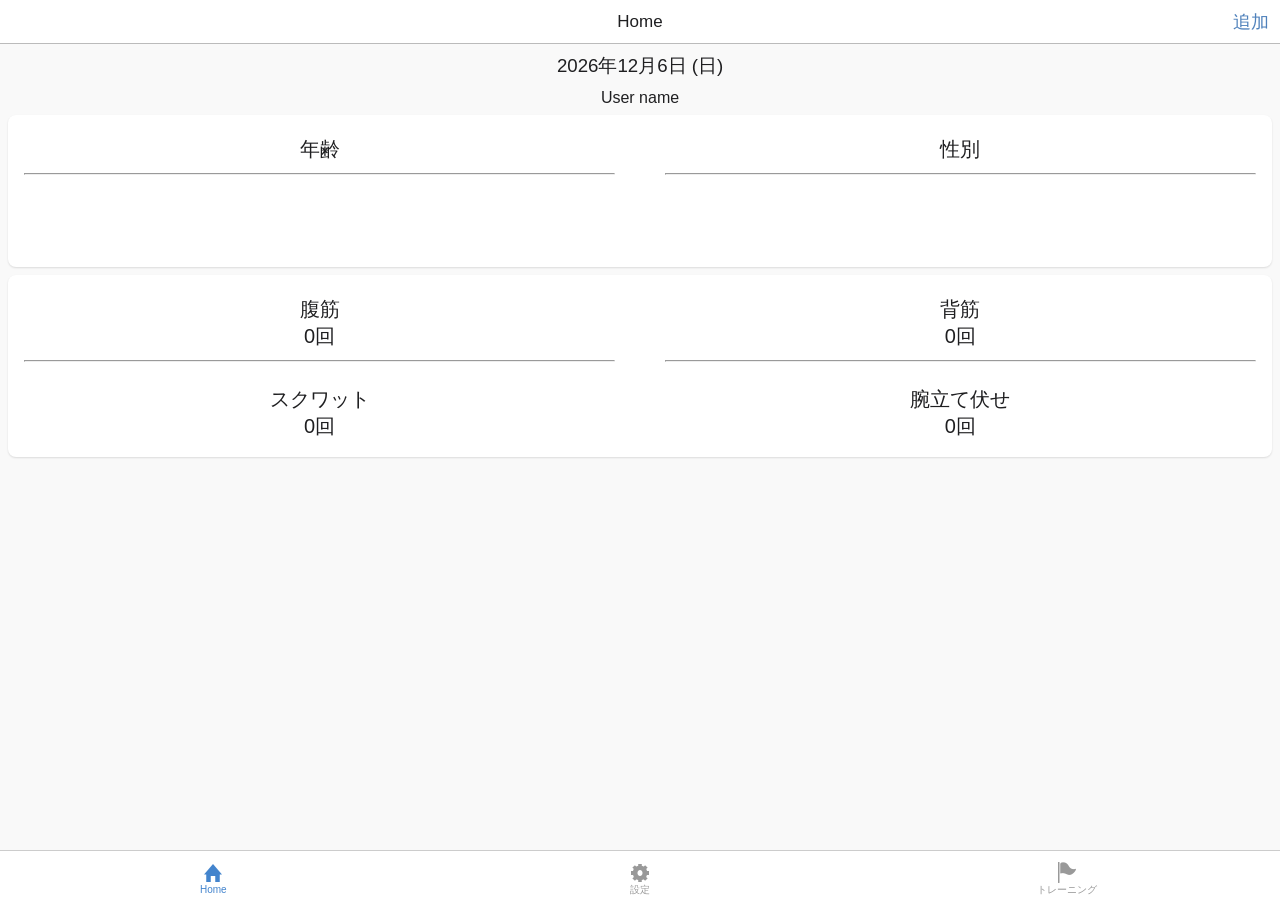
==== commit 0195d1fc: "10/19/13:25" ====
--- a/www/index.html
+++ b/www/index.html
@@ -14,11 +14,14 @@
   <link rel="stylesheet" href="css/navigation-bar.css">
 
   <script src="js/test1.js"></script>
-  <script src="js/wlist.js"></script>
-  <script src="js/counter.js"></script>
-  <script src="js/training.js"></script>
-  <script>
-  </script>
+  <script src="js/weightList.js"></script>
+  <script src="js/sitUp.js"></script>
+  <script src="js/backExtension.js"></script>
+  <script src="js/squat.js"></script>
+  <script src="js/pushUp.js"></script>
+  <script src="js/trainingLog.js"></script>
+  <script src="js/EventListener.js"></script>
+  
 </head>
 
 <!-- https://tutorial.onsen.io/?framework=vanilla&category=reference&module=tabbar -->
@@ -51,22 +54,22 @@
 <ons-template id="home.html">
   <ons-page id="home">
   
-  <div id="view_clock"></div>
+  <div id="viewClock"></div>
   <div id="userName">User name</div>
 
-    <ons-card onclick="fn.pushPage({'id': 'weight_log1.html', 'title': 'weight_log1'},'slide')">
+    <ons-card onclick="fn.pushPage({'id': 'weightGraph.html', 'title': 'weightGraph'},'slide')">
       <div id="home1">
-      <div class="inline-block_1">
+      <div class="inline-block-1">
         <div id="ageOutput">年齢</div><hr/>
       </div>
-      <div class="inline-block_2">
+      <div class="inline-block-2">
         <div id="sexOutput">性別</div><hr/>
       </div>
-      <div class="inline-block_3">
+      <div class="inline-block-3">
         <div id="weightOutput"></div>
-        <div id="g_wei" style="font-size: 14px;"></div>
-      </div>
-      <div class="inline-block_4">
+        <div id="weightGoalOutput" style="font-size: 14px;"></div>
+      </div>
+      <div class="inline-block-4">
         <div id="bmiOutput"></div>
       </div>
       </div>
@@ -74,16 +77,16 @@
     
     <ons-card onclick="fn.pushPage({'id': 'tra_log.html', 'title': 'tra_log'},'slide')">
     <div id="home2">
-      <div class="inline-block_5">
-        腹筋<div id="sitOutput">0回</div><hr/>
-      </div>
-      <div class="inline-block_6">
+      <div class="inline-block-5">
+        腹筋<div id="sitUpOutput">0回</div><hr/>
+      </div>
+      <div class="inline-block-6">
         背筋<div id="backExtensionOutput">0回</div><hr/>
       </div>
-      <div class="inline-block_7">
+      <div class="inline-block-7">
         スクワット<div id="squatOutput">0回</div>
       </div>
-      <div class="inline-block_8">
+      <div class="inline-block-8">
         腕立て伏せ<div id="pushUpOutput">0回</div>
       </div>
       </div>
@@ -106,7 +109,7 @@
       <label><input id="sex2" name="sexInput" type="radio" value="女性"/>女性</label>
       <label><input id="sex3" name="sexInput" type="radio" value="その他" />その他</label></div>
       <div class="text">　身長：<input id="heightInput" type="number" class="text-input"></div>
-      <center><input id="set1" type="button" value="登録" onclick="userSetting();" /></center>
+      <center><input id="set1" type="button" value="登録" onclick="userSetting();" /></center>　
       </form>
       
       <ons-list-header><ons-icon icon="fa-trophy" class="list-item__icon"></ons-icon>
@@ -116,13 +119,13 @@
       <div class="text">　体重：<input id="weightGoalInput" type="number" class="text-input"></div>
       <div class="text">　腹筋：<input id="sitUpGoalInput" type="number" class="text-input"></div>
       <div class="text">　背筋：<input id="backExtensionGoalInput" type="number" class="text-input"></div>
-      <div class="text">　ｽｸﾜｯﾄ：<input id="squtaGoalInput" type="number" class="text-input"></div>
-      <div class="text">　腕立伏せ：<input id="pushUpInput" type="number" class="text-input" ></div>
-      <center><input id="set2" type="button" value="保存" onclick="goalSetting();" /></center>
+      <div class="text">　ｽｸﾜｯﾄ：<input id="squatGoalInput" type="number" class="text-input"></div>
+      <div class="text">　腕立伏せ：<input id="pushUpGoalInput" type="number" class="text-input" ></div>
+      <center><input id="set2" type="button" value="保存" onclick="goalSetting();" /></center>　
       </form>
       
       <ons-list-header></ons-list-header>
-      <center><input id="delete" type="button" value="全削除" onclick="allDelete();" /></center>
+      <center><input id="delete" type="button" value="全削除" onclick="allDelete();" /></center>　
       </ons-list>
    
   </ons-page>
@@ -131,23 +134,23 @@
 <ons-template id="training.html">
   <ons-page id="training">
     <ons-list>
-    <ons-list-item class="training" modifier="chevron" onclick="fn.pushPage({'id': 'situp_counter.html', 'title': 'slide'}, 'slide')">
-    腹筋　<div id="sitUpGoalOutput" style="font-size:12px;"></div><br />　
+    <ons-list-item class="training" modifier="chevron" onclick="fn.pushPage({'id': 'sitUpCounter.html', 'title': 'slide'}, 'slide')">
+    腹筋　<div id="sitUpGoalOutpt" style="font-size:12px;"></div><br />　
     </ons-list-item>
-    <ons-list-item class="training" modifier="chevron" onclick="fn.pushPage({'id': 'backextension_counter.html', 'title': 'slide'}, 'slide')">
+    <ons-list-item class="training" modifier="chevron" onclick="fn.pushPage({'id': 'backExtensionCounter.html', 'title': 'slide'}, 'slide')">
     背筋　<div id="backExtensionGoalOutput" style="font-size:12px;"></div><br />　
     </ons-list-item>
-    <ons-list-item class="training" modifier="chevron" onclick="fn.pushPage({'id': 'squat_counter.html', 'title': 'slide'}, 'slide')">
+    <ons-list-item class="training" modifier="chevron" onclick="fn.pushPage({'id': 'squatCounter.html', 'title': 'slide'}, 'slide')">
     スクワット　<div id="squatGoalOutput" style="font-size:12px;"></div><br />　
     </ons-list-item>
-    <ons-list-item class="training" modifier="chevron" onclick="fn.pushPage({'id': 'pushup_counter.html', 'title': 'slide'}, 'slide')">
+    <ons-list-item class="training" modifier="chevron" onclick="fn.pushPage({'id': 'pushUpCounter.html', 'title': 'slide'}, 'slide')">
     腕立て伏せ　<div id="pushUpGoalOutput" style="font-size:12px;"></div><br />　
 </ons-list-item>
     </ons-list>
   </ons-page>
 </ons-template>
 
-<ons-template id="weight_log1.html">
+<ons-template id="weightGraph.html">
   <ons-page>
     <ons-toolbar>
       <div class="left">
@@ -155,7 +158,7 @@
       </div>
       <div class="center">グラフ</div>
       <div class="right">
-        <ons-toolbar-button style="font-size: 18px" onclick="fn.pushPage({'id': 'weight_log2.html', 'title': 'weight_log2'},'slide')">
+        <ons-toolbar-button style="font-size: 18px" onclick="fn.pushPage({'id': 'weightRecord.html', 'title': 'weightRecord'},'slide')">
         データ</ons-toolbar-button>
         </div>
     </ons-toolbar>
@@ -178,8 +181,8 @@
 </ons-page>
 </ons-template>
 
-<ons-template id="weight_log2.html">
-  <ons-page id="weight_log2">
+<ons-template id="weightRecord.html">
+  <ons-page id="weightRecord">
     <ons-toolbar>
       <div class="left">
         <ons-back-button>戻る</ons-back-button>
@@ -231,8 +234,8 @@
      <img src="img/sit_up.png" height="80" alt="sit_up">
      </div>
     <div id="accelerometer">Waiting for accelerometer...</div>
-    <center><input type="button" id="situp_start" value="Start" class="start-button"/></center>
-    <center><input type="button" id="situp_stop" value="Stop" class="stop-button"/></center>
+    <center><input type="button" id="sitUpStart" value="Start" class="start-button"/></center>
+    <center><input type="button" id="sitUpStop" value="Stop" class="stop-button"/></center>
     
  </ons-page>
 </ons-template>
@@ -285,8 +288,8 @@
      </div>
    
     <div id="accelerometer_squat">Waiting for accelerometer...</div>
-    <center><input type="button" id="squat_start" value="Start" class="start-button"/></center>
-    <center><input type="button" id="squat_stop" value="Stop" class="stop-button"/></center>
+    <center><input type="button" id="squatStart" value="Start" class="start-button"/></center>
+    <center><input type="button" id="squatStop" value="Stop" class="stop-button"/></center>
     
  </ons-page>
 </ons-template>
@@ -325,14 +328,11 @@
       </div>
       <div class="center">追加</div>
     </ons-toolbar>
-
+    
     <form>
-    <ons-list-item class="input-items">
     <div class="text">今日の体重：<input id="tweight" type="number" class="text-input"value=""></div>
+    <center><input id="set_weight" type="button" value="保存" onclick="todayWeight();" /></center>
     </form>
-    </ons-list-item>
-    
-    <center><input id="set_weight" type="button" value="保存" onclick="todayWeight();" /></center>
 
 </body>
 </html>
--- a/www/css/style.css
+++ b/www/css/style.css
@@ -10,7 +10,7 @@
     font-size: 20px;
 }
 
-.inline-block_1 {
+.inline-block-1 {
     position: absolute;
     top: 5px;
     left: 0%;
@@ -18,7 +18,7 @@
     text-align: center;
 }
 
-.inline-block_2 {
+.inline-block-2 {
     position: absolute;
     top: 5px;
     right: 0%;
@@ -26,7 +26,7 @@
     text-align: center;
 }
 
-.inline-block_3 {
+.inline-block-3 {
     position: absolute;
     top: 65px;
     left: 0%;
@@ -34,7 +34,7 @@
     text-align: center;
 }
 
-.inline-block_4 {
+.inline-block-4 {
     position: absolute;
     top: 65px;
     right: 0%;
@@ -49,7 +49,7 @@
     font-size: 20px;
 }
 
-.inline-block_5 {
+.inline-block-5 {
     position: absolute;
     top: 5px;
     left: 0%;
@@ -57,7 +57,7 @@
     text-align: center;
 }
 
-.inline-block_6 {
+.inline-block-6 {
     position: absolute;
     top: 5px;
     right: 0%;
@@ -65,7 +65,7 @@
     text-align: center;
 }
 
-.inline-block_7 {
+.inline-block-7 {
     position: absolute;
     top: 95px;
     left: 0%;
@@ -73,7 +73,7 @@
     text-align: center;
 }
 
-.inline-block_8 {
+.inline-block-8 {
     position: absolute;
     top: 95px;
     right: 0%;
@@ -81,7 +81,7 @@
     text-align: center;
 }
 
-#view_clock {
+#viewClock {
     float : center;
     font-size: 14pt;
     text-align: center;
@@ -136,7 +136,7 @@
     opacity: 0.4;
 }
 
-#situp_start, #squat_start {
+#sitUpStart, #squatStart {
     width: 95%;
     height: 50px;
     background-color: #A5DF00;
@@ -146,7 +146,7 @@
     text-shadow: 2px 2px 1px #999999;
 }
 
-#situp_stop,#squat_stop {
+#sitUpStop,#squatStop {
     width: 95%;
     height: 50px;
     background-color: #FFBF00;
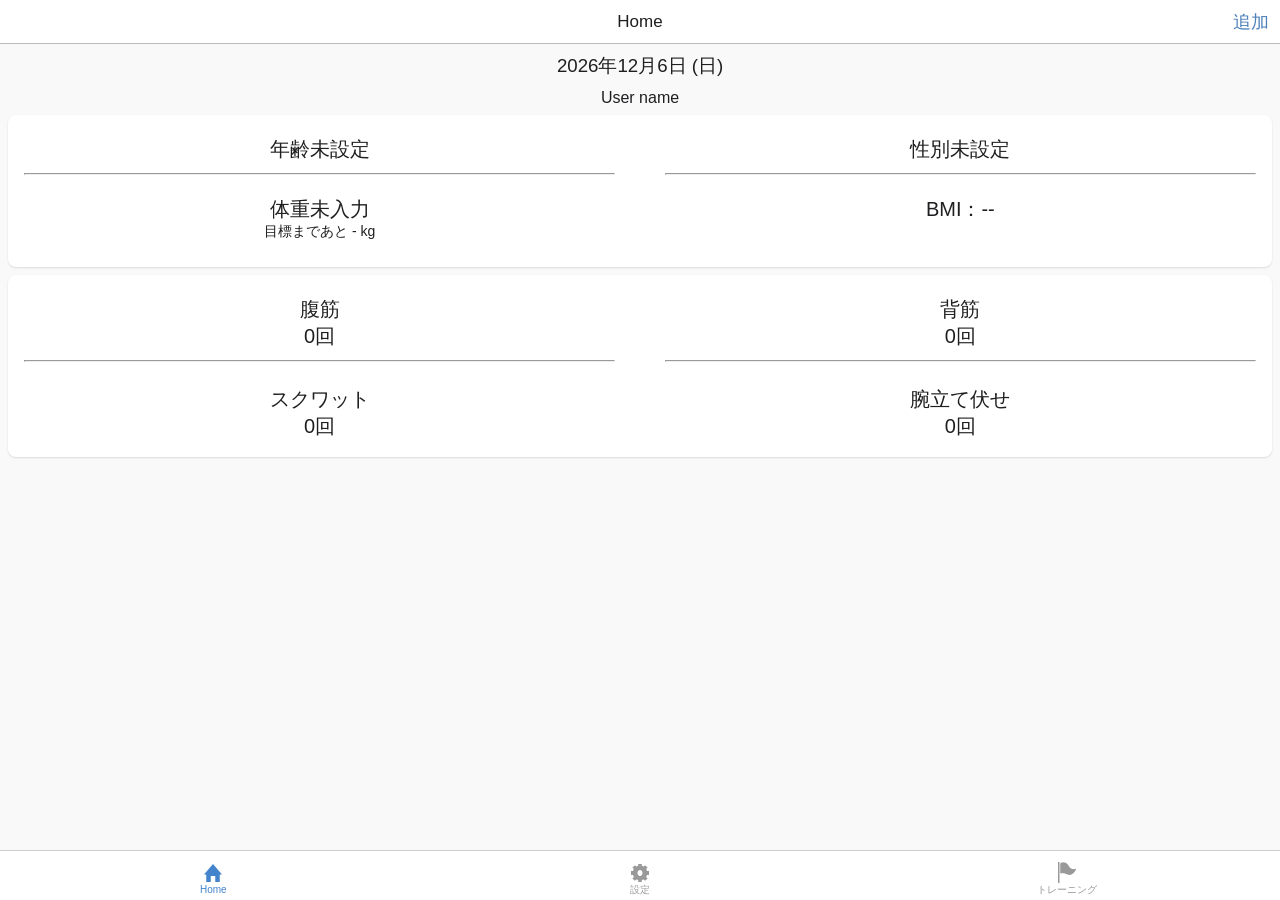
==== commit 08969ce3: "10/20/11:47" ====
--- a/www/index.html
+++ b/www/index.html
@@ -1,338 +1,356 @@
 <!DOCTYPE HTML>
 <html>
 <head>
-  <meta charset="utf-8">
-  <meta name="viewport" content="width=device-width, initial-scale=1, maximum-scale=1, user-scalable=no">
-  <meta http-equiv="Content-Security-Policy" content="default-src * data: gap: https://ssl.gstatic.com; style-src * 'unsafe-inline'; script-src * 'unsafe-inline' 'unsafe-eval'">
-  <script src="components/loader.js"></script>
-  <script src="lib/onsenui/js/onsenui.min.js"></script>
-  
-  <link rel="stylesheet" href="components/loader.css">
-  <link rel="stylesheet" href="lib/onsenui/css/onsenui.css">
-  <link rel="stylesheet" href="lib/onsenui/css/onsen-css-components.css">
-  <link rel="stylesheet" href="css/style.css">
-  <link rel="stylesheet" href="css/navigation-bar.css">
-
-  <script src="js/test1.js"></script>
-  <script src="js/weightList.js"></script>
-  <script src="js/sitUp.js"></script>
-  <script src="js/backExtension.js"></script>
-  <script src="js/squat.js"></script>
-  <script src="js/pushUp.js"></script>
-  <script src="js/trainingLog.js"></script>
-  <script src="js/EventListener.js"></script>
+    <meta charset="utf-8">
+    <meta name="viewport" content="width=device-width, initial-scale=1, maximum-scale=1, user-scalable=no">
+    <meta http-equiv="Content-Security-Policy" content="default-src * data: gap: https://ssl.gstatic.com; style-src * 'unsafe-inline'; script-src * 'unsafe-inline' 'unsafe-eval'">
+    <script src="components/loader.js"></script>
+    <script src="lib/onsenui/js/onsenui.min.js"></script>
+    <script src="http://code.jquery.com/jquery-1.7.1.min.js"></script>
+    <script src="jqPlot/jquery.jqplot.min.js"></script>
+    <script src="jqPlot/jqplot.dateAxisRenderer.min.js"></script>
+    
+    <link rel="stylesheet" href="components/loader.css">
+    <link rel="stylesheet" href="lib/onsenui/css/onsenui.css">
+    <link rel="stylesheet" href="lib/onsenui/css/onsen-css-components.css">
+    <link rel="stylesheet" href="css/style.css">
+    <link rel="stylesheet" href="css/navigation-bar.css">
+    <link rel="stylesheet" href="jqPlot/jquery.jqplot.min.css">
+    
+    <script src="js/test1.js"></script>
+    <script src="js/homePage.js"></script>
+    <script src="js/settingPage.js"></script>
+    <script src="js/trainingPage.js"></script>
+    <script src="js/weightList.js"></script>
+    <script src="js/weightGraphPage.js"></script>
+    <script src="js/sitUp.js"></script>
+    <script src="js/backExtension.js"></script>
+    <script src="js/squat.js"></script>
+    <script src="js/pushUp.js"></script>
+    <script src="js/trainingLog.js"></script>
+    <script src="js/EventListener.js"></script>
   
 </head>
 
 <!-- https://tutorial.onsen.io/?framework=vanilla&category=reference&module=tabbar -->
 
 <body>
-
-<ons-navigator id="appNavigator" swipeable swipe-target-width="80px">
-  <ons-page>
-    <ons-splitter id="appSplitter">
-      <ons-splitter-content>
-        <ons-page id="tabbar-page">
+    
+    <ons-navigator id="appNavigator" swipeable swipe-target-width="80px">
+        <ons-page>
+            <ons-splitter id="appSplitter">
+                <ons-splitter-content>
+                    <ons-page id="tabbar-page">
+                        <ons-toolbar>
+                            <div class="center">Home</div>
+                            <div class="right">
+                                <ons-toolbar-button style="font-size: 18px" onclick="fn.pushPage({'id': 'add_to.html', 'title': 'add_to'}, 'slide')">
+                                追加</ons-toolbar-button>
+                            </div>
+                        </ons-toolbar>
+                        <ons-tabbar swipeable id="appTabbar" position="auto">
+                            <ons-tab label="Home" icon="ion-home" page="home.html" active></ons-tab>
+                            <ons-tab label="設定" icon="ion-gear-b" page="setting.html"></ons-tab>
+                            <ons-tab label="トレーニング" icon="ion-flag" page="training.html"></ons-tab>
+                      </ons-tabbar>
+                    </ons-page>
+                </ons-splitter-content>
+            </ons-splitter>
+        </ons-page>
+    </ons-navigator>
+    
+    <ons-template id="home.html">
+        <ons-page id="home">
+            <div id="viewClock"></div>
+            <div id="userName">User name</div>
+            
+            <ons-card onclick="fn.pushPage({'id': 'weightGraph.html', 'title': 'weightGraph'},'slide')">
+                <div id="home1">
+                    <div class="inline-block-1">
+                        <div id="ageOutput">年齢</div><hr/>
+                    </div>
+                    <div class="inline-block-2">
+                        <div id="sexOutput">性別</div><hr/>
+                    </div>
+                    <div class="inline-block-3">
+                        <div id="weightOutput"></div>
+                        <div id="weightGoalOutput" style="font-size: 14px;"></div>
+                    </div>
+                    <div class="inline-block-4">
+                        <div id="bmiOutput"></div>
+                    </div>
+                </div>
+            </ons-card>
+            
+            <ons-card onclick="fn.pushPage({'id': 'trainingLog.html', 'title': 'trainingLog'},'slide')">
+                <div id="home2">
+                    <div class="inline-block-5">
+                        腹筋<div id="sitUpOutput">0回</div><hr/>
+                    </div>
+                    <div class="inline-block-6">
+                        背筋<div id="backExtensionOutput">0回</div><hr/>
+                    </div>
+                    <div class="inline-block-7">
+                        スクワット<div id="squatOutput">0回</div>
+                    </div>
+                    <div class="inline-block-8">
+                        腕立て伏せ<div id="pushUpOutput">0回</div>
+                    </div>
+                </div>
+            </ons-card>
+        </ons-page>
+    </ons-template>
+    
+    <ons-template id="setting.html">
+        <ons-page id="setting-page">
+            <ons-list>
+                <ons-list-header><ons-icon icon="user" class="list-item__icon"></ons-icon>
+                個人設定</ons-list-header>
+                <form name="settings" id="settings">
+                    <div class="text">　名前：<input id="nameInput" type="text" class="text-input"></div>
+                    <div class="text">　年齢：<input id="ageInput" type="number" class="text-input"></div>
+                    <div class="text">　性別：
+                        <label><input id="sex1" name="sexInput" type="radio" value="男性"/>男性</label>
+                        <label><input id="sex2" name="sexInput" type="radio" value="女性"/>女性</label>
+                        <label><input id="sex3" name="sexInput" type="radio" value="その他" />その他</label></div>
+                    <div class="text">　身長：<input id="heightInput" type="number" class="text-input"></div>
+                    <center><input id="set1" type="button" value="登録" onclick="userSetting();" /></center>　
+                </form>
+                
+                <ons-list-header><ons-icon icon="fa-trophy" class="list-item__icon"></ons-icon>
+                目標設定</ons-list-header>
+                <form>
+                    <div class="text">　体重：<input id="weightGoalInput" type="number" class="text-input"></div>
+                    <div class="text">　腹筋：<input id="sitUpGoalInput" type="number" class="text-input"></div>
+                    <div class="text">　背筋：<input id="backExtensionGoalInput" type="number" class="text-input"></div>
+                    <div class="text">　ｽｸﾜｯﾄ：<input id="squatGoalInput" type="number" class="text-input"></div>
+                    <div class="text">　腕立伏せ：<input id="pushUpGoalInput" type="number" class="text-input" ></div>
+                    <center><input id="set2" type="button" value="保存" onclick="goalSetting();" /></center>　
+                </form>
+                <ons-list-header></ons-list-header>
+                <center><input id="delete" type="button" value="全削除" onclick="allDelete();" /></center>　
+            </ons-list>
+        </ons-page>
+    </ons-template>
+    
+    <ons-template id="training.html">
+        <ons-page id="training">
+            <ons-list>
+                <ons-list-item class="training" modifier="chevron" onclick="fn.pushPage({'id': 'sitUpCounter.html', 'title': 'slide'}, 'slide')">
+                    腹筋　<div id="sitUpGoalOutput" style="font-size:12px;"></div><br />　
+                </ons-list-item>
+                <ons-list-item class="training" modifier="chevron" onclick="fn.pushPage({'id': 'backExtensionCounter.html', 'title': 'slide'}, 'slide')">
+                    背筋　<div id="backExtensionGoalOutput" style="font-size:12px;"></div><br />　
+                </ons-list-item>
+                <ons-list-item class="training" modifier="chevron" onclick="fn.pushPage({'id': 'squatCounter.html', 'title': 'slide'}, 'slide')">
+                    スクワット　<div id="squatGoalOutput" style="font-size:12px;"></div><br />　
+                </ons-list-item>
+                <ons-list-item class="training" modifier="chevron" onclick="fn.pushPage({'id': 'pushUpCounter.html', 'title': 'slide'}, 'slide')">
+                    腕立て伏せ　<div id="pushUpGoalOutput" style="font-size:12px;"></div><br />　
+                </ons-list-item>
+            </ons-list>
+        </ons-page>
+    </ons-template>
+    
+    <ons-template id="weightGraph.html">
+        <ons-page id="weightGraph">
+            <ons-toolbar>
+                <div class="left">
+                    <ons-back-button>戻る</ons-back-button>
+                </div>
+                    <div class="center">グラフ</div>
+                <div class="right">
+                    <ons-toolbar-button style="font-size: 18px" onclick="fn.pushPage({'id': 'weightRecord.html', 'title': 'weightRecord'},'slide')">
+                    データ</ons-toolbar-button>
+                </div>
+            </ons-toolbar>
+            
+            <div class="button-bar" style="width:280px;margin:0 auto; margin-top: 20px;">
+                <div class="button-bar__item">
+                    <input type="radio" name="segment-a" checked>
+                    <button class="button-bar__button">1週間</button>
+                </div>
+                <div class="button-bar__item">
+                    <input type="radio" name="segment-a">
+                    <button class="button-bar__button">1ヶ月</button>
+                </div>
+                <div class="button-bar__item">
+                    <input type="radio" name="segment-a">
+                    <button class="button-bar__button">1年</button>
+                </div>
+            </div>
+            
+            <center><div id="weekGraph" style="height: 20%; width: 95%;"></div></center>
+            <div id="kakunin"></div>
+            
+        </ons-page>
+    </ons-template>
+    
+    <ons-template id="weightRecord.html">
+        <ons-page id="weightRecord">
+            <ons-toolbar>
+                <div class="left">
+                    <ons-back-button>戻る</ons-back-button>
+                </div>
+                <div class="center">データ</div>
+            </ons-toolbar>
+            
+            <table id="weightTable" border=1>
+                <tr>
+                    <th>日付</th>
+                    <th>体重</th>
+                    <th>BMI</th>
+                </tr>
+            </table>   
+        </ons-page>
+    </ons-template>
+    
+    <ons-template id="trainingLog.html">
+        <ons-page id="trainingLog">
+            <ons-toolbar>
+            <div class="left">
+                <ons-back-button>戻る</ons-back-button>
+            </div>
+            <div class="center">データ</div>
+        </ons-toolbar>
+        
+        <table id="trainingTable" border=1>
+            <tr>
+                <th>日付</th>
+                <th>腹筋</th>
+                <th>背筋</th>
+                <th>ｽｸﾜｯﾄ</th>
+                <th>腕立て</th>
+            </tr>
+        </table>
+        
+        </ons-page>
+    </ons-template>
+    
+    <ons-template id="sitUpCounter.html">
+        <ons-page id="sitUpCounter">
         <ons-toolbar>
-  <div class="center">Home</div>
-    <div class="right">
-    <ons-toolbar-button style="font-size: 18px" onclick="fn.pushPage({'id': 'add_to.html', 'title': 'add_to'}, 'slide')">
-    追加</ons-toolbar-button>
-    </div>
-    </ons-toolbar>
-        <ons-tabbar swipeable id="appTabbar" position="auto">
-            <ons-tab label="Home" icon="ion-home" page="home.html" active></ons-tab>
-            <ons-tab label="設定" icon="ion-gear-b" page="setting.html"></ons-tab>
-            <ons-tab label="トレーニング" icon="ion-flag" page="training.html"></ons-tab>
-          </ons-tabbar>
-        </ons-page>
-      </ons-splitter-content>
-    </ons-splitter>
-  </ons-page>
-</ons-navigator>
-
-<ons-template id="home.html">
-  <ons-page id="home">
-  
-  <div id="viewClock"></div>
-  <div id="userName">User name</div>
-
-    <ons-card onclick="fn.pushPage({'id': 'weightGraph.html', 'title': 'weightGraph'},'slide')">
-      <div id="home1">
-      <div class="inline-block-1">
-        <div id="ageOutput">年齢</div><hr/>
-      </div>
-      <div class="inline-block-2">
-        <div id="sexOutput">性別</div><hr/>
-      </div>
-      <div class="inline-block-3">
-        <div id="weightOutput"></div>
-        <div id="weightGoalOutput" style="font-size: 14px;"></div>
-      </div>
-      <div class="inline-block-4">
-        <div id="bmiOutput"></div>
-      </div>
-      </div>
-    </ons-card>
-    
-    <ons-card onclick="fn.pushPage({'id': 'tra_log.html', 'title': 'tra_log'},'slide')">
-    <div id="home2">
-      <div class="inline-block-5">
-        腹筋<div id="sitUpOutput">0回</div><hr/>
-      </div>
-      <div class="inline-block-6">
-        背筋<div id="backExtensionOutput">0回</div><hr/>
-      </div>
-      <div class="inline-block-7">
-        スクワット<div id="squatOutput">0回</div>
-      </div>
-      <div class="inline-block-8">
-        腕立て伏せ<div id="pushUpOutput">0回</div>
-      </div>
-      </div>
-    </ons-card>
-    
-  </ons-page>
-</ons-template>
-
- <ons-template id="setting.html">
-  <ons-page id="setting-page">
-      <ons-list>
-      <ons-list-header><ons-icon icon="user" class="list-item__icon"></ons-icon>
-      個人設定</ons-list-header>
-      
-      <form name="settings" id="settings">
-      <div class="text">　名前：<input id="nameInput" type="text" class="text-input"></div>
-      <div class="text">　年齢：<input id="ageInput" type="number" class="text-input"></div>
-      <div class="text">　性別：
-      <label><input id="sex1" name="sexInput" type="radio" value="男性"/>男性</label>
-      <label><input id="sex2" name="sexInput" type="radio" value="女性"/>女性</label>
-      <label><input id="sex3" name="sexInput" type="radio" value="その他" />その他</label></div>
-      <div class="text">　身長：<input id="heightInput" type="number" class="text-input"></div>
-      <center><input id="set1" type="button" value="登録" onclick="userSetting();" /></center>　
-      </form>
-      
-      <ons-list-header><ons-icon icon="fa-trophy" class="list-item__icon"></ons-icon>
-      目標設定</ons-list-header>
-      
-      <form>
-      <div class="text">　体重：<input id="weightGoalInput" type="number" class="text-input"></div>
-      <div class="text">　腹筋：<input id="sitUpGoalInput" type="number" class="text-input"></div>
-      <div class="text">　背筋：<input id="backExtensionGoalInput" type="number" class="text-input"></div>
-      <div class="text">　ｽｸﾜｯﾄ：<input id="squatGoalInput" type="number" class="text-input"></div>
-      <div class="text">　腕立伏せ：<input id="pushUpGoalInput" type="number" class="text-input" ></div>
-      <center><input id="set2" type="button" value="保存" onclick="goalSetting();" /></center>　
-      </form>
-      
-      <ons-list-header></ons-list-header>
-      <center><input id="delete" type="button" value="全削除" onclick="allDelete();" /></center>　
-      </ons-list>
-   
-  </ons-page>
-</ons-template>
-
-<ons-template id="training.html">
-  <ons-page id="training">
-    <ons-list>
-    <ons-list-item class="training" modifier="chevron" onclick="fn.pushPage({'id': 'sitUpCounter.html', 'title': 'slide'}, 'slide')">
-    腹筋　<div id="sitUpGoalOutpt" style="font-size:12px;"></div><br />　
-    </ons-list-item>
-    <ons-list-item class="training" modifier="chevron" onclick="fn.pushPage({'id': 'backExtensionCounter.html', 'title': 'slide'}, 'slide')">
-    背筋　<div id="backExtensionGoalOutput" style="font-size:12px;"></div><br />　
-    </ons-list-item>
-    <ons-list-item class="training" modifier="chevron" onclick="fn.pushPage({'id': 'squatCounter.html', 'title': 'slide'}, 'slide')">
-    スクワット　<div id="squatGoalOutput" style="font-size:12px;"></div><br />　
-    </ons-list-item>
-    <ons-list-item class="training" modifier="chevron" onclick="fn.pushPage({'id': 'pushUpCounter.html', 'title': 'slide'}, 'slide')">
-    腕立て伏せ　<div id="pushUpGoalOutput" style="font-size:12px;"></div><br />　
-</ons-list-item>
-    </ons-list>
-  </ons-page>
-</ons-template>
-
-<ons-template id="weightGraph.html">
-  <ons-page>
-    <ons-toolbar>
-      <div class="left">
-        <ons-back-button>戻る</ons-back-button>
-      </div>
-      <div class="center">グラフ</div>
-      <div class="right">
-        <ons-toolbar-button style="font-size: 18px" onclick="fn.pushPage({'id': 'weightRecord.html', 'title': 'weightRecord'},'slide')">
-        データ</ons-toolbar-button>
-        </div>
-    </ons-toolbar>
-    
-   <div class="button-bar" style="width:280px;margin:0 auto; margin-top: 20px;">
-  <div class="button-bar__item">
-    <input type="radio" name="segment-a" checked>
-    <button class="button-bar__button">1週間</button>
-  </div>
-  <div class="button-bar__item">
-    <input type="radio" name="segment-a">
-    <button class="button-bar__button">1ヶ月</button>
-  </div>
-  <div class="button-bar__item">
-    <input type="radio" name="segment-a">
-    <button class="button-bar__button">1年</button>
-  </div>
-</div>
-
-</ons-page>
-</ons-template>
-
-<ons-template id="weightRecord.html">
-  <ons-page id="weightRecord">
-    <ons-toolbar>
-      <div class="left">
-        <ons-back-button>戻る</ons-back-button>
-      </div>
-      <div class="center">データ</div>
-    </ons-toolbar>
-    
-    <table id="wei_table" border=1>
-    <tr><th>日付</th><th>体重</th><th>BMI</th></tr>
-    </table>
-    
-  </ons-page>
-</ons-template>
-
-<ons-template id="tra_log.html">
-  <ons-page id="tra_log">
-    <ons-toolbar>
-      <div class="left">
-        <ons-back-button>戻る</ons-back-button>
-      </div>
-      <div class="center">データ</div>
-    </ons-toolbar>
-    
-    <table id="tra_table" border=1>
-    <tr><th>日付</th><th>腹筋</th><th>背筋</th><th>ｽｸﾜｯﾄ</th><th>腕立て</th></tr>
-    </table>
-    
-  </ons-page>
-</ons-template>
-
-<ons-template id="sitUpCounter.html">
-  <ons-page id="sitUpCounter">
-   <ons-toolbar>
-      <div class="left">
-        <ons-back-button id="situp_back">戻る</ons-back-button>
-      </div>
-      <div class="center">腹筋</div>
-      <div class="right">
-      <button class="reset-button"><img src="img/reset_button.png" height="40px"></button>
-      </div>
-    </ons-toolbar>
-  <div class="counter">
-        <img src="img/no_00.png" width="55" class="counter-digit">
-        <img src="img/no_00.png" width="55" class="counter-digit">
-        <img src="img/no_00.png" width="55" class="counter-digit">
-        <img src="img/no_00.png" width="55" class="counter-digit">
-     </div>
-     <div class="trainer">
-     <img src="img/sit_up.png" height="80" alt="sit_up">
-     </div>
-    <div id="accelerometer">Waiting for accelerometer...</div>
-    <center><input type="button" id="sitUpStart" value="Start" class="start-button"/></center>
-    <center><input type="button" id="sitUpStop" value="Stop" class="stop-button"/></center>
-    
- </ons-page>
-</ons-template>
-
-<ons-template id="backExtensionCounter.html">
-  <ons-page id="backExtensionCounter">
-  <ons-toolbar>
-      <div class="left">
-        <ons-back-button>戻る</ons-back-button>
-      </div>
-      <div class="center">背筋</div>
-      <div class="right">
-      <button class="reset-button"><img src="img/reset_button.png" height="40px"></button>   
-      </div>
-    </ons-toolbar>
-  <div class="counter">
-        <img src="img/no_00.png" width="55" class="counter-digit">
-        <img src="img/no_00.png" width="55" class="counter-digit">
-        <img src="img/no_00.png" width="55" class="counter-digit">
-        <img src="img/no_00.png" width="55" class="counter-digit">
-     </div>
-     <div class="trainer">
-     <img src="img/back.png" width="150" alt="back_ex">
-     </div>
-   
-    <button class="count-button"><img src="img/T_count.png" width="95%"></button>
-    
- </ons-page>
-</ons-template>
-
-<ons-template id="squatCounter.html">
-  <ons-page id="squatCounter">
-     <ons-toolbar>
-      <div class="left">
-        <ons-back-button id="squat_back">戻る</ons-back-button>
-      </div>
-      <div class="center">スクワット</div>
-      <div class="right">
-      <button class="reset-button"><img src="img/reset_button.png" height="40px"></button>   
-      </div>
-    </ons-toolbar>
-  <div class="counter">
-        <img src="img/no_00.png" width="55" class="counter-digit">
-        <img src="img/no_00.png" width="55" class="counter-digit">
-        <img src="img/no_00.png" width="55" class="counter-digit">
-        <img src="img/no_00.png" width="55" class="counter-digit">
-     </div>
-     <div class="trainer">
-     <img src="img/squ.png" height="80" alt="squ">
-     </div>
-   
-    <div id="accelerometer_squat">Waiting for accelerometer...</div>
-    <center><input type="button" id="squatStart" value="Start" class="start-button"/></center>
-    <center><input type="button" id="squatStop" value="Stop" class="stop-button"/></center>
-    
- </ons-page>
-</ons-template>
-
-<ons-template id="pushUpCounter.html">
-  <ons-page id="pushUpCounter">
-  <ons-toolbar>
-      <div class="left">
-        <ons-back-button>戻る</ons-back-button>
-      </div>
-      <div class="center">腕立て伏せ</div>
-      <div class="right">
-      <button class="reset-button"><img src="img/reset_button.png" height="40px"></button>
-      </div>
-    </ons-toolbar>
-  <div class="counter">
-        <img src="img/no_00.png" width="55" class="counter-digit">
-        <img src="img/no_00.png" width="55" class="counter-digit">
-        <img src="img/no_00.png" width="55" class="counter-digit">
-        <img src="img/no_00.png" width="55" class="counter-digit">
-     </div>
-     <div class="trainer">
-     <img src="img/push_up.png" width="150" alt="push_up">
-     </div>
-    
-    <button class="count-button"><img src="img/T_count.png" width="95%"></button>
-    
- </ons-page>
-</ons-template>
-
-<ons-template id="add_to.html">
-  <ons-page id="add_to">
-    <ons-toolbar>
-      <div class="left">
-        <ons-back-button>戻る</ons-back-button>
-      </div>
-      <div class="center">追加</div>
-    </ons-toolbar>
-    
-    <form>
-    <div class="text">今日の体重：<input id="tweight" type="number" class="text-input"value=""></div>
-    <center><input id="set_weight" type="button" value="保存" onclick="todayWeight();" /></center>
-    </form>
-
+            <div class="left">
+                <ons-back-button id="situp_back">戻る</ons-back-button>
+            </div>
+            <div class="center">腹筋</div>
+            <div class="right">
+                <button class="reset-button"><img src="img/reset_button.png" height="40px"></button>
+            </div>
+        </ons-toolbar>
+        <div class="counter">
+            <img src="img/no_00.png" width="55" class="counter-digit">
+            <img src="img/no_00.png" width="55" class="counter-digit">
+            <img src="img/no_00.png" width="55" class="counter-digit">
+            <img src="img/no_00.png" width="55" class="counter-digit">
+        </div>
+        <div class="trainer">
+            <img src="img/sit_up.png" height="80" alt="sit_up">
+        </div>
+        
+        <div id="accelerometer">Waiting for accelerometer...</div>
+        <center><input type="button" id="sitUpStart" value="Start" class="start-button"/></center>
+        <center><input type="button" id="sitUpStop" value="Stop" class="stop-button"/></center>
+        
+        </ons-page>
+    </ons-template>
+    
+    <ons-template id="backExtensionCounter.html">
+        <ons-page id="backExtensionCounter">
+            <ons-toolbar>
+                <div class="left">
+            <ons-back-button>戻る</ons-back-button>
+            </div>
+            <div class="center">背筋</div>
+            <div class="right">
+                <button class="reset-button"><img src="img/reset_button.png" height="40px"></button>   
+            </div>
+            </ons-toolbar>
+        <div class="counter">
+            <img src="img/no_00.png" width="55" class="counter-digit">
+            <img src="img/no_00.png" width="55" class="counter-digit">
+            <img src="img/no_00.png" width="55" class="counter-digit">
+            <img src="img/no_00.png" width="55" class="counter-digit">
+        </div>
+        <div class="trainer">
+            <img src="img/back.png" width="150" alt="back_ex">
+        </div>
+        
+        <button class="count-button"><img src="img/T_count.png" width="95%"></button>
+        
+        </ons-page>
+    </ons-template>
+    
+    <ons-template id="squatCounter.html">
+        <ons-page id="squatCounter">
+        <ons-toolbar>
+            <div class="left">
+                <ons-back-button id="squat_back">戻る</ons-back-button>
+            </div>
+            <div class="center">スクワット</div>
+            <div class="right">
+                <button class="reset-button"><img src="img/reset_button.png" height="40px"></button>   
+            </div>
+        </ons-toolbar>
+        <div class="counter">
+            <img src="img/no_00.png" width="55" class="counter-digit">
+            <img src="img/no_00.png" width="55" class="counter-digit">
+            <img src="img/no_00.png" width="55" class="counter-digit">
+            <img src="img/no_00.png" width="55" class="counter-digit">
+        </div>
+        <div class="trainer">
+            <img src="img/squ.png" height="80" alt="squ">
+        </div>
+        
+        <div id="accelerometer_squat">Waiting for accelerometer...</div>
+        <center><input type="button" id="squatStart" value="Start" class="start-button"/></center>
+        <center><input type="button" id="squatStop" value="Stop" class="stop-button"/></center>
+        
+        </ons-page>
+    </ons-template>
+    
+    <ons-template id="pushUpCounter.html">
+        <ons-page id="pushUpCounter">
+            <ons-toolbar>
+                <div class="left">
+                    <ons-back-button>戻る</ons-back-button>
+                </div>
+                <div class="center">腕立て伏せ</div>
+                <div class="right">
+                    <button class="reset-button"><img src="img/reset_button.png" height="40px"></button>
+                </div>
+            </ons-toolbar>
+            <div class="counter">
+                <img src="img/no_00.png" width="55" class="counter-digit">
+                <img src="img/no_00.png" width="55" class="counter-digit">
+                <img src="img/no_00.png" width="55" class="counter-digit">
+                <img src="img/no_00.png" width="55" class="counter-digit">
+            </div>
+            <div class="trainer">
+                <img src="img/push_up.png" width="150" alt="push_up">
+            </div>
+            
+            <button class="count-button"><img src="img/T_count.png" width="95%"></button>
+            
+        </ons-page>
+    </ons-template>
+    
+    <ons-template id="add_to.html">
+        <ons-page id="add_to">
+            <ons-toolbar>
+                <div class="left">
+                    <ons-back-button>戻る</ons-back-button>
+                </div>
+                <div class="center">追加</div>
+            </ons-toolbar>
+            
+            <form>
+                <div class="text">今日の体重：<input id="tweight" type="number" class="text-input"value=""></div>
+                <center><input id="set_weight" type="button" value="保存" onclick="todayWeight();" /></center>
+            </form>
+            
+        </ons-page>
+    </ons-template>
+    
 </body>
 </html>
--- a/www/css/style.css
+++ b/www/css/style.css
@@ -101,6 +101,10 @@
     width: 100px; 
 }
 
+#weekGraph {
+    
+}
+
 .training:active {
     background-color: rgba(0,0,0,0.4);
     color: rgba(255,255,255,1);
@@ -160,13 +164,7 @@
     margin-top: 5px;
 }
 
-#wei_table {
-    border-collapse: collapse;
-    width: 100%;
-    text-align: center;
-}
-
-#tra_table {
+#weightTable, #trainingTable {
     border-collapse: collapse;
     width: 100%;
     text-align: center;
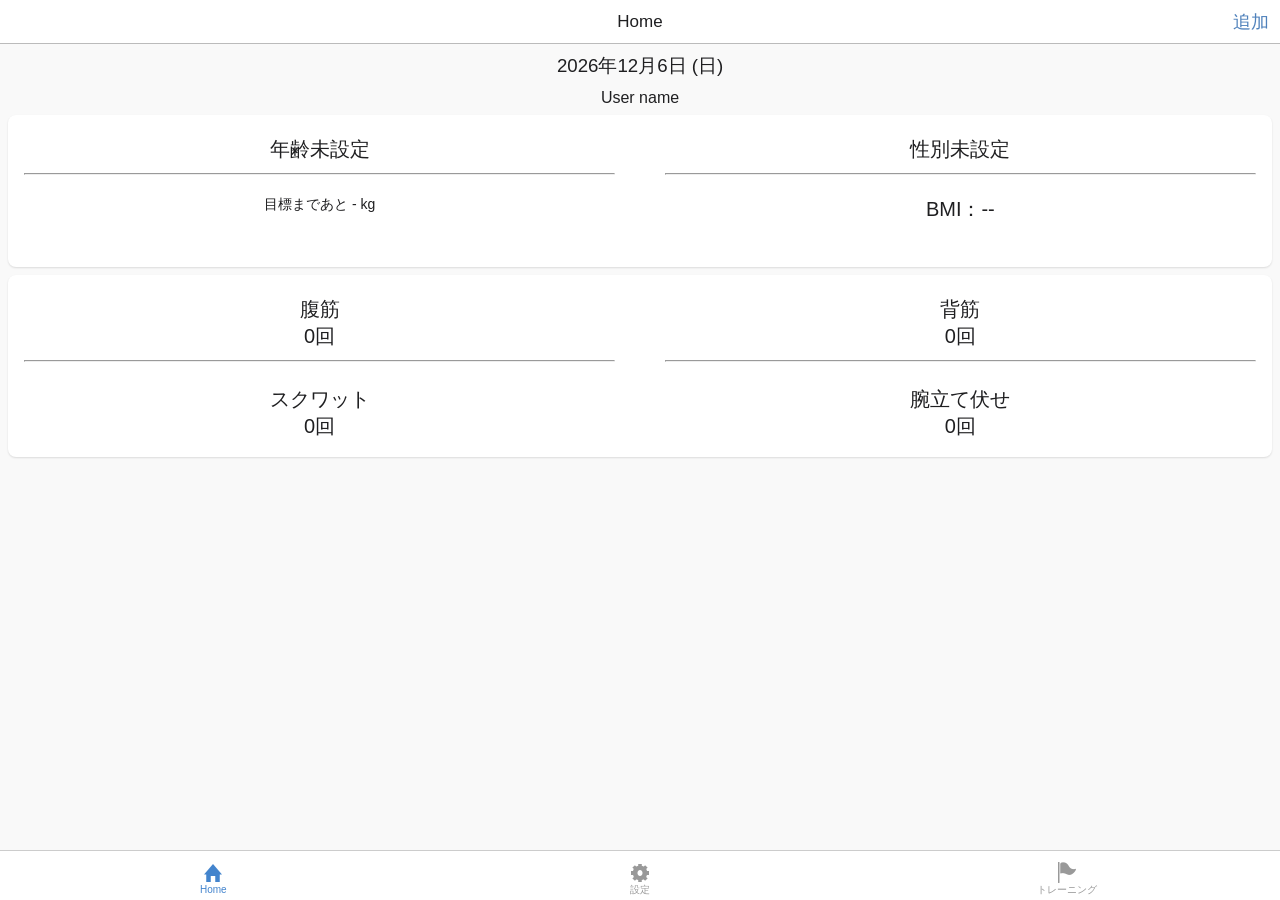
==== commit 0786daf3: "10/24 18:02" ====
--- a/www/index.html
+++ b/www/index.html
@@ -1,356 +1,356 @@
-<!DOCTYPE HTML>
-<html>
-<head>
-    <meta charset="utf-8">
-    <meta name="viewport" content="width=device-width, initial-scale=1, maximum-scale=1, user-scalable=no">
-    <meta http-equiv="Content-Security-Policy" content="default-src * data: gap: https://ssl.gstatic.com; style-src * 'unsafe-inline'; script-src * 'unsafe-inline' 'unsafe-eval'">
-    <script src="components/loader.js"></script>
-    <script src="lib/onsenui/js/onsenui.min.js"></script>
-    <script src="http://code.jquery.com/jquery-1.7.1.min.js"></script>
-    <script src="jqPlot/jquery.jqplot.min.js"></script>
-    <script src="jqPlot/jqplot.dateAxisRenderer.min.js"></script>
-    
-    <link rel="stylesheet" href="components/loader.css">
-    <link rel="stylesheet" href="lib/onsenui/css/onsenui.css">
-    <link rel="stylesheet" href="lib/onsenui/css/onsen-css-components.css">
-    <link rel="stylesheet" href="css/style.css">
-    <link rel="stylesheet" href="css/navigation-bar.css">
-    <link rel="stylesheet" href="jqPlot/jquery.jqplot.min.css">
-    
-    <script src="js/test1.js"></script>
-    <script src="js/homePage.js"></script>
-    <script src="js/settingPage.js"></script>
-    <script src="js/trainingPage.js"></script>
-    <script src="js/weightList.js"></script>
-    <script src="js/weightGraphPage.js"></script>
-    <script src="js/sitUp.js"></script>
-    <script src="js/backExtension.js"></script>
-    <script src="js/squat.js"></script>
-    <script src="js/pushUp.js"></script>
-    <script src="js/trainingLog.js"></script>
-    <script src="js/EventListener.js"></script>
-  
-</head>
-
-<!-- https://tutorial.onsen.io/?framework=vanilla&category=reference&module=tabbar -->
-
-<body>
-    
-    <ons-navigator id="appNavigator" swipeable swipe-target-width="80px">
-        <ons-page>
-            <ons-splitter id="appSplitter">
-                <ons-splitter-content>
-                    <ons-page id="tabbar-page">
-                        <ons-toolbar>
-                            <div class="center">Home</div>
-                            <div class="right">
-                                <ons-toolbar-button style="font-size: 18px" onclick="fn.pushPage({'id': 'add_to.html', 'title': 'add_to'}, 'slide')">
-                                追加</ons-toolbar-button>
-                            </div>
-                        </ons-toolbar>
-                        <ons-tabbar swipeable id="appTabbar" position="auto">
-                            <ons-tab label="Home" icon="ion-home" page="home.html" active></ons-tab>
-                            <ons-tab label="設定" icon="ion-gear-b" page="setting.html"></ons-tab>
-                            <ons-tab label="トレーニング" icon="ion-flag" page="training.html"></ons-tab>
-                      </ons-tabbar>
-                    </ons-page>
-                </ons-splitter-content>
-            </ons-splitter>
-        </ons-page>
-    </ons-navigator>
-    
-    <ons-template id="home.html">
-        <ons-page id="home">
-            <div id="viewClock"></div>
-            <div id="userName">User name</div>
-            
-            <ons-card onclick="fn.pushPage({'id': 'weightGraph.html', 'title': 'weightGraph'},'slide')">
-                <div id="home1">
-                    <div class="inline-block-1">
-                        <div id="ageOutput">年齢</div><hr/>
-                    </div>
-                    <div class="inline-block-2">
-                        <div id="sexOutput">性別</div><hr/>
-                    </div>
-                    <div class="inline-block-3">
-                        <div id="weightOutput"></div>
-                        <div id="weightGoalOutput" style="font-size: 14px;"></div>
-                    </div>
-                    <div class="inline-block-4">
-                        <div id="bmiOutput"></div>
-                    </div>
-                </div>
-            </ons-card>
-            
-            <ons-card onclick="fn.pushPage({'id': 'trainingLog.html', 'title': 'trainingLog'},'slide')">
-                <div id="home2">
-                    <div class="inline-block-5">
-                        腹筋<div id="sitUpOutput">0回</div><hr/>
-                    </div>
-                    <div class="inline-block-6">
-                        背筋<div id="backExtensionOutput">0回</div><hr/>
-                    </div>
-                    <div class="inline-block-7">
-                        スクワット<div id="squatOutput">0回</div>
-                    </div>
-                    <div class="inline-block-8">
-                        腕立て伏せ<div id="pushUpOutput">0回</div>
-                    </div>
-                </div>
-            </ons-card>
-        </ons-page>
-    </ons-template>
-    
-    <ons-template id="setting.html">
-        <ons-page id="setting-page">
-            <ons-list>
-                <ons-list-header><ons-icon icon="user" class="list-item__icon"></ons-icon>
-                個人設定</ons-list-header>
-                <form name="settings" id="settings">
-                    <div class="text">　名前：<input id="nameInput" type="text" class="text-input"></div>
-                    <div class="text">　年齢：<input id="ageInput" type="number" class="text-input"></div>
-                    <div class="text">　性別：
-                        <label><input id="sex1" name="sexInput" type="radio" value="男性"/>男性</label>
-                        <label><input id="sex2" name="sexInput" type="radio" value="女性"/>女性</label>
-                        <label><input id="sex3" name="sexInput" type="radio" value="その他" />その他</label></div>
-                    <div class="text">　身長：<input id="heightInput" type="number" class="text-input"></div>
-                    <center><input id="set1" type="button" value="登録" onclick="userSetting();" /></center>　
-                </form>
-                
-                <ons-list-header><ons-icon icon="fa-trophy" class="list-item__icon"></ons-icon>
-                目標設定</ons-list-header>
-                <form>
-                    <div class="text">　体重：<input id="weightGoalInput" type="number" class="text-input"></div>
-                    <div class="text">　腹筋：<input id="sitUpGoalInput" type="number" class="text-input"></div>
-                    <div class="text">　背筋：<input id="backExtensionGoalInput" type="number" class="text-input"></div>
-                    <div class="text">　ｽｸﾜｯﾄ：<input id="squatGoalInput" type="number" class="text-input"></div>
-                    <div class="text">　腕立伏せ：<input id="pushUpGoalInput" type="number" class="text-input" ></div>
-                    <center><input id="set2" type="button" value="保存" onclick="goalSetting();" /></center>　
-                </form>
-                <ons-list-header></ons-list-header>
-                <center><input id="delete" type="button" value="全削除" onclick="allDelete();" /></center>　
-            </ons-list>
-        </ons-page>
-    </ons-template>
-    
-    <ons-template id="training.html">
-        <ons-page id="training">
-            <ons-list>
-                <ons-list-item class="training" modifier="chevron" onclick="fn.pushPage({'id': 'sitUpCounter.html', 'title': 'slide'}, 'slide')">
-                    腹筋　<div id="sitUpGoalOutput" style="font-size:12px;"></div><br />　
-                </ons-list-item>
-                <ons-list-item class="training" modifier="chevron" onclick="fn.pushPage({'id': 'backExtensionCounter.html', 'title': 'slide'}, 'slide')">
-                    背筋　<div id="backExtensionGoalOutput" style="font-size:12px;"></div><br />　
-                </ons-list-item>
-                <ons-list-item class="training" modifier="chevron" onclick="fn.pushPage({'id': 'squatCounter.html', 'title': 'slide'}, 'slide')">
-                    スクワット　<div id="squatGoalOutput" style="font-size:12px;"></div><br />　
-                </ons-list-item>
-                <ons-list-item class="training" modifier="chevron" onclick="fn.pushPage({'id': 'pushUpCounter.html', 'title': 'slide'}, 'slide')">
-                    腕立て伏せ　<div id="pushUpGoalOutput" style="font-size:12px;"></div><br />　
-                </ons-list-item>
-            </ons-list>
-        </ons-page>
-    </ons-template>
-    
-    <ons-template id="weightGraph.html">
-        <ons-page id="weightGraph">
-            <ons-toolbar>
-                <div class="left">
-                    <ons-back-button>戻る</ons-back-button>
-                </div>
-                    <div class="center">グラフ</div>
-                <div class="right">
-                    <ons-toolbar-button style="font-size: 18px" onclick="fn.pushPage({'id': 'weightRecord.html', 'title': 'weightRecord'},'slide')">
-                    データ</ons-toolbar-button>
-                </div>
-            </ons-toolbar>
-            
-            <div class="button-bar" style="width:280px;margin:0 auto; margin-top: 20px;">
-                <div class="button-bar__item">
-                    <input type="radio" name="segment-a" checked>
-                    <button class="button-bar__button">1週間</button>
-                </div>
-                <div class="button-bar__item">
-                    <input type="radio" name="segment-a">
-                    <button class="button-bar__button">1ヶ月</button>
-                </div>
-                <div class="button-bar__item">
-                    <input type="radio" name="segment-a">
-                    <button class="button-bar__button">1年</button>
-                </div>
-            </div>
-            
-            <center><div id="weekGraph" style="height: 20%; width: 95%;"></div></center>
-            <div id="kakunin"></div>
-            
-        </ons-page>
-    </ons-template>
-    
-    <ons-template id="weightRecord.html">
-        <ons-page id="weightRecord">
-            <ons-toolbar>
-                <div class="left">
-                    <ons-back-button>戻る</ons-back-button>
-                </div>
-                <div class="center">データ</div>
-            </ons-toolbar>
-            
-            <table id="weightTable" border=1>
-                <tr>
-                    <th>日付</th>
-                    <th>体重</th>
-                    <th>BMI</th>
-                </tr>
-            </table>   
-        </ons-page>
-    </ons-template>
-    
-    <ons-template id="trainingLog.html">
-        <ons-page id="trainingLog">
-            <ons-toolbar>
-            <div class="left">
-                <ons-back-button>戻る</ons-back-button>
-            </div>
-            <div class="center">データ</div>
-        </ons-toolbar>
-        
-        <table id="trainingTable" border=1>
-            <tr>
-                <th>日付</th>
-                <th>腹筋</th>
-                <th>背筋</th>
-                <th>ｽｸﾜｯﾄ</th>
-                <th>腕立て</th>
-            </tr>
-        </table>
-        
-        </ons-page>
-    </ons-template>
-    
-    <ons-template id="sitUpCounter.html">
-        <ons-page id="sitUpCounter">
-        <ons-toolbar>
-            <div class="left">
-                <ons-back-button id="situp_back">戻る</ons-back-button>
-            </div>
-            <div class="center">腹筋</div>
-            <div class="right">
-                <button class="reset-button"><img src="img/reset_button.png" height="40px"></button>
-            </div>
-        </ons-toolbar>
-        <div class="counter">
-            <img src="img/no_00.png" width="55" class="counter-digit">
-            <img src="img/no_00.png" width="55" class="counter-digit">
-            <img src="img/no_00.png" width="55" class="counter-digit">
-            <img src="img/no_00.png" width="55" class="counter-digit">
-        </div>
-        <div class="trainer">
-            <img src="img/sit_up.png" height="80" alt="sit_up">
-        </div>
-        
-        <div id="accelerometer">Waiting for accelerometer...</div>
-        <center><input type="button" id="sitUpStart" value="Start" class="start-button"/></center>
-        <center><input type="button" id="sitUpStop" value="Stop" class="stop-button"/></center>
-        
-        </ons-page>
-    </ons-template>
-    
-    <ons-template id="backExtensionCounter.html">
-        <ons-page id="backExtensionCounter">
-            <ons-toolbar>
-                <div class="left">
-            <ons-back-button>戻る</ons-back-button>
-            </div>
-            <div class="center">背筋</div>
-            <div class="right">
-                <button class="reset-button"><img src="img/reset_button.png" height="40px"></button>   
-            </div>
-            </ons-toolbar>
-        <div class="counter">
-            <img src="img/no_00.png" width="55" class="counter-digit">
-            <img src="img/no_00.png" width="55" class="counter-digit">
-            <img src="img/no_00.png" width="55" class="counter-digit">
-            <img src="img/no_00.png" width="55" class="counter-digit">
-        </div>
-        <div class="trainer">
-            <img src="img/back.png" width="150" alt="back_ex">
-        </div>
-        
-        <button class="count-button"><img src="img/T_count.png" width="95%"></button>
-        
-        </ons-page>
-    </ons-template>
-    
-    <ons-template id="squatCounter.html">
-        <ons-page id="squatCounter">
-        <ons-toolbar>
-            <div class="left">
-                <ons-back-button id="squat_back">戻る</ons-back-button>
-            </div>
-            <div class="center">スクワット</div>
-            <div class="right">
-                <button class="reset-button"><img src="img/reset_button.png" height="40px"></button>   
-            </div>
-        </ons-toolbar>
-        <div class="counter">
-            <img src="img/no_00.png" width="55" class="counter-digit">
-            <img src="img/no_00.png" width="55" class="counter-digit">
-            <img src="img/no_00.png" width="55" class="counter-digit">
-            <img src="img/no_00.png" width="55" class="counter-digit">
-        </div>
-        <div class="trainer">
-            <img src="img/squ.png" height="80" alt="squ">
-        </div>
-        
-        <div id="accelerometer_squat">Waiting for accelerometer...</div>
-        <center><input type="button" id="squatStart" value="Start" class="start-button"/></center>
-        <center><input type="button" id="squatStop" value="Stop" class="stop-button"/></center>
-        
-        </ons-page>
-    </ons-template>
-    
-    <ons-template id="pushUpCounter.html">
-        <ons-page id="pushUpCounter">
-            <ons-toolbar>
-                <div class="left">
-                    <ons-back-button>戻る</ons-back-button>
-                </div>
-                <div class="center">腕立て伏せ</div>
-                <div class="right">
-                    <button class="reset-button"><img src="img/reset_button.png" height="40px"></button>
-                </div>
-            </ons-toolbar>
-            <div class="counter">
-                <img src="img/no_00.png" width="55" class="counter-digit">
-                <img src="img/no_00.png" width="55" class="counter-digit">
-                <img src="img/no_00.png" width="55" class="counter-digit">
-                <img src="img/no_00.png" width="55" class="counter-digit">
-            </div>
-            <div class="trainer">
-                <img src="img/push_up.png" width="150" alt="push_up">
-            </div>
-            
-            <button class="count-button"><img src="img/T_count.png" width="95%"></button>
-            
-        </ons-page>
-    </ons-template>
-    
-    <ons-template id="add_to.html">
-        <ons-page id="add_to">
-            <ons-toolbar>
-                <div class="left">
-                    <ons-back-button>戻る</ons-back-button>
-                </div>
-                <div class="center">追加</div>
-            </ons-toolbar>
-            
-            <form>
-                <div class="text">今日の体重：<input id="tweight" type="number" class="text-input"value=""></div>
-                <center><input id="set_weight" type="button" value="保存" onclick="todayWeight();" /></center>
-            </form>
-            
-        </ons-page>
-    </ons-template>
-    
-</body>
-</html>
+<!DOCTYPE HTML>
+<html>
+<head>
+    <meta charset="utf-8">
+    <meta name="viewport" content="width=device-width, initial-scale=1, maximum-scale=1, user-scalable=no">
+    <meta http-equiv="Content-Security-Policy" content="default-src * data: gap: https://ssl.gstatic.com; style-src * 'unsafe-inline'; script-src * 'unsafe-inline' 'unsafe-eval'">
+    <script src="components/loader.js"></script>
+    <script src="lib/onsenui/js/onsenui.js"></script>
+    <script src="http://code.jquery.com/jquery-1.7.1.min.js"></script>
+    <script src="jqPlot/jquery.jqplot.min.js"></script>
+    <script src="jqPlot/jqplot.dateAxisRenderer.min.js"></script>
+    
+    <link rel="stylesheet" href="components/loader.css">
+    <link rel="stylesheet" href="lib/onsenui/css/onsenui.css">
+    <link rel="stylesheet" href="lib/onsenui/css/onsen-css-components.css">
+    <link rel="stylesheet" href="css/style.css">
+    <link rel="stylesheet" href="css/navigation-bar.css">
+    <link rel="stylesheet" href="jqPlot/jquery.jqplot.min.css">
+    
+    <script src="js/test1.js"></script>
+    <script src="js/homePage.js"></script>
+    <script src="js/settingPage.js"></script>
+    <script src="js/trainingPage.js"></script>
+    <script src="js/weightList.js"></script>
+    <script src="js/weightGraphPage.js"></script>
+    <script src="js/sitUp.js"></script>
+    <script src="js/backExtension.js"></script>
+    <script src="js/squat.js"></script>
+    <script src="js/pushUp.js"></script>
+    <script src="js/trainingLog.js"></script>
+    <script src="js/EventListener.js"></script>
+  
+</head>
+
+<!-- https://tutorial.onsen.io/?framework=vanilla&category=reference&module=tabbar -->
+
+<body>
+    
+    
+    <ons-navigator id="appNavigator" swipeable swipe-target-width="80px">
+        <ons-page>
+            <ons-splitter id="appSplitter">
+                <ons-splitter-content>
+                    <ons-page id="tabbar-page">
+                        <ons-toolbar>
+                            <div class="center">Home</div>
+                            <div class="right">
+                                <ons-toolbar-button style="font-size: 18px" onclick="fn.pushPage({'id': 'add_to_tpl', 'title': 'add_to'}, 'slide')">
+                                追加</ons-toolbar-button>
+                            </div>
+                        </ons-toolbar>
+                        <ons-tabbar swipeable id="appTabbar" position="auto">
+                            <ons-tab label="Home" icon="ion-home" page="home_tpl" active></ons-tab>
+                            <ons-tab label="設定" icon="ion-gear-b" page="setting_tpl"></ons-tab>
+                            <ons-tab label="トレーニング" icon="ion-flag" page="training_tpl"></ons-tab>
+                      </ons-tabbar>
+                    </ons-page>
+                </ons-splitter-content>
+            </ons-splitter>
+        </ons-page>
+    </ons-navigator>
+    
+    <ons-template id="home_tpl">
+        <ons-page id="home">
+            <div id="viewClock"></div>
+            <div id="userName">User name</div>
+            
+            <ons-card onclick="fn.pushPage({'id': 'weightGraph_tpl', 'title': 'weightGraph'},'slide')">
+                <div id="home1">
+                    <div class="inline-block-1">
+                        <div id="ageOutput">年齢</div><hr/>
+                    </div>
+                    <div class="inline-block-2">
+                        <div id="sexOutput">性別</div><hr/>
+                    </div>
+                    <div class="inline-block-3">
+                        <div id="weightOutput"></div>
+                        <div id="weightGoalOutput" style="font-size: 14px;"></div>
+                    </div>
+                    <div class="inline-block-4">
+                        <div id="bmiOutput"></div>
+                    </div>
+                </div>
+            </ons-card>
+            
+            <ons-card onclick="fn.pushPage({'id': 'trainingLog_tpl', 'title': 'trainingLog'},'slide')">
+                <div id="home2">
+                    <div class="inline-block-5">
+                        腹筋<div id="sitUpOutput">0回</div><hr/>
+                    </div>
+                    <div class="inline-block-6">
+                        背筋<div id="backExtensionOutput">0回</div><hr/>
+                    </div>
+                    <div class="inline-block-7">
+                        スクワット<div id="squatOutput">0回</div>
+                    </div>
+                    <div class="inline-block-8">
+                        腕立て伏せ<div id="pushUpOutput">0回</div>
+                    </div>
+                </div>
+            </ons-card>
+        </ons-page>
+    </ons-template>
+    
+    <ons-template id="setting_tpl">
+        <ons-page id="setting-page">
+            <ons-list>
+                <ons-list-header><ons-icon icon="user" class="list-item__icon"></ons-icon>
+                個人設定</ons-list-header>
+                <form name="settings" id="settings">
+                    <div class="text">　名前：<input id="nameInput" type="text" class="text-input"></div>
+                    <div class="text">　年齢：<input id="ageInput" type="number" class="text-input"></div>
+                    <div class="text">　性別：
+                        <label><input id="sex1" name="sexInput" type="radio" value="男性"/>男性</label>
+                        <label><input id="sex2" name="sexInput" type="radio" value="女性"/>女性</label>
+                        <label><input id="sex3" name="sexInput" type="radio" value="その他" />その他</label></div>
+                    <div class="text">　身長：<input id="heightInput" type="number" class="text-input"></div>
+                    <center><input id="set1" type="button" value="登録" onclick="userSetting();" /></center>　
+                </form>
+                
+                <ons-list-header><ons-icon icon="fa-trophy" class="list-item__icon"></ons-icon>
+                目標設定</ons-list-header>
+                <form>
+                    <div class="text">　体重：<input id="weightGoalInput" type="number" class="text-input"></div>
+                    <div class="text">　腹筋：<input id="sitUpGoalInput" type="number" class="text-input"></div>
+                    <div class="text">　背筋：<input id="backExtensionGoalInput" type="number" class="text-input"></div>
+                    <div class="text">　ｽｸﾜｯﾄ：<input id="squatGoalInput" type="number" class="text-input"></div>
+                    <div class="text">　腕立伏せ：<input id="pushUpGoalInput" type="number" class="text-input" ></div>
+                    <center><input id="set2" type="button" value="保存" onclick="goalSetting();" /></center>　
+                </form>
+                <ons-list-header></ons-list-header>
+                <center><input id="delete" type="button" value="全削除" onclick="allDelete();" /></center>　
+            </ons-list>
+        </ons-page>
+    </ons-template>
+    
+    <ons-template id="training_tpl">
+        <ons-page id="training">
+            <ons-list>
+                <ons-list-item class="training" modifier="chevron" onclick="fn.pushPage({'id': 'sitUpCounter_tpl', 'title': 'slide'}, 'slide')">
+                    腹筋　<div id="sitUpGoalOutput" style="font-size:12px;"></div><br />　
+                </ons-list-item>
+                <ons-list-item class="training" modifier="chevron" onclick="fn.pushPage({'id': 'backExtensionCounter_tpl', 'title': 'slide'}, 'slide')">
+                    背筋　<div id="backExtensionGoalOutput" style="font-size:12px;"></div><br />　
+                </ons-list-item>
+                <ons-list-item class="training" modifier="chevron" onclick="fn.pushPage({'id': 'squatCounter_tpl', 'title': 'slide'}, 'slide')">
+                    スクワット　<div id="squatGoalOutput" style="font-size:12px;"></div><br />　
+                </ons-list-item>
+                <ons-list-item class="training" modifier="chevron" onclick="fn.pushPage({'id': 'pushUpCounter_tpl', 'title': 'slide'}, 'slide')">
+                    腕立て伏せ　<div id="pushUpGoalOutput" style="font-size:12px;"></div><br />　
+                </ons-list-item>
+            </ons-list>
+        </ons-page>
+    </ons-template>
+    
+    <ons-template id="weightGraph_tpl">
+        <ons-page id="weightGraph">
+            <ons-toolbar>
+                <div class="left">
+                    <ons-back-button>戻る</ons-back-button>
+                </div>
+                <div class="center">体重推移グラフ</div>
+                <div class="right">
+                    <ons-toolbar-button style="font-size: 18px" onclick="fn.pushPage({'id': 'weightRecord_tpl', 'title': 'weightRecord'},'slide')">
+                    データ</ons-toolbar-button>
+                </div>
+            </ons-toolbar>
+            
+            <div class="button-bar" style="width:280px;margin:0 auto; margin-top: 20px;">
+                <div class="button-bar__item">
+                    <input id="weekGraph" type="radio" name="segment-a" checked>
+                    <button  class="button-bar__button">1週間</button>
+                </div>
+                <div class="button-bar__item">
+                    <input id="monthGraph" type="radio" name="segment-a">
+                    <button class="button-bar__button">1ヶ月</button>
+                </div>
+                <div class="button-bar__item">
+                    <input id="yearGraph" type="radio" name="segment-a">
+                    <button class="button-bar__button">1年</button>
+                </div>
+            </div>
+            <h2>　</h2>
+            <center><div id="makeGraph" style="height: 20%; width: 95%;"></div></center>
+            
+        </ons-page>
+    </ons-template>
+    
+    <ons-template id="weightRecord_tpl">
+        <ons-page id="weightRecord">
+            <ons-toolbar>
+                <div class="left">
+                    <ons-back-button>戻る</ons-back-button>
+                </div>
+                <div class="center">体重推移データ</div>
+            </ons-toolbar>
+            
+            <table id="weightTable" border=1>
+                <tr>
+                    <th>日付</th>
+                    <th>体重</th>
+                    <th>BMI</th>
+                </tr>
+            </table>   
+        </ons-page>
+    </ons-template>
+    
+    <ons-template id="trainingLog_tpl">
+        <ons-page id="trainingLog">
+            <ons-toolbar>
+            <div class="left">
+                <ons-back-button>戻る</ons-back-button>
+            </div>
+            <div class="center">トレーニングデータ</div>
+        </ons-toolbar>
+        
+        <table id="trainingTable" border=1>
+            <tr>
+                <th>日付</th>
+                <th>腹筋</th>
+                <th>背筋</th>
+                <th>ｽｸﾜｯﾄ</th>
+                <th>腕立て</th>
+            </tr>
+        </table>
+        
+        </ons-page>
+    </ons-template>
+    
+    <ons-template id="sitUpCounter_tpl">
+        <ons-page id="sitUpCounter">
+        <ons-toolbar>
+            <div class="left">
+                <ons-back-button id="situp_back">戻る</ons-back-button>
+            </div>
+            <div class="center">腹筋</div>
+            <div class="right">
+                <button class="reset-button"><img src="img/reset_button.png" height="40px"></button>
+            </div>
+        </ons-toolbar>
+        <div class="counter">
+            <img src="img/no_00.png" width="55" class="counter-digit">
+            <img src="img/no_00.png" width="55" class="counter-digit">
+            <img src="img/no_00.png" width="55" class="counter-digit">
+            <img src="img/no_00.png" width="55" class="counter-digit">
+        </div>
+        <div class="trainer">
+            <img src="img/sit_up.png" height="80" alt="sit_up">
+        </div>
+        
+        <div id="accelerometer">Waiting for accelerometer...</div>
+        <center><input type="button" id="sitUpStart" value="Start" class="start-button"/></center>
+        <center><input type="button" id="sitUpStop" value="Stop" class="stop-button"/></center>
+        
+        </ons-page>
+    </ons-template>
+    
+    <ons-template id="backExtensionCounter_tpl">
+        <ons-page id="backExtensionCounter">
+            <ons-toolbar>
+                <div class="left">
+            <ons-back-button>戻る</ons-back-button>
+            </div>
+            <div class="center">背筋</div>
+            <div class="right">
+                <button class="reset-button"><img src="img/reset_button.png" height="40px"></button>   
+            </div>
+            </ons-toolbar>
+        <div class="counter">
+            <img src="img/no_00.png" width="55" class="counter-digit">
+            <img src="img/no_00.png" width="55" class="counter-digit">
+            <img src="img/no_00.png" width="55" class="counter-digit">
+            <img src="img/no_00.png" width="55" class="counter-digit">
+        </div>
+        <div class="trainer">
+            <img src="img/back.png" width="150" alt="back_ex">
+        </div>
+        
+        <button class="count-button"><img src="img/T_count.png" width="95%"></button>
+        
+        </ons-page>
+    </ons-template>
+    
+    <ons-template id="squatCounter_tpl">
+        <ons-page id="squatCounter">
+        <ons-toolbar>
+            <div class="left">
+                <ons-back-button id="squat_back">戻る</ons-back-button>
+            </div>
+            <div class="center">スクワット</div>
+            <div class="right">
+                <button class="reset-button"><img src="img/reset_button.png" height="40px"></button>   
+            </div>
+        </ons-toolbar>
+        <div class="counter">
+            <img src="img/no_00.png" width="55" class="counter-digit">
+            <img src="img/no_00.png" width="55" class="counter-digit">
+            <img src="img/no_00.png" width="55" class="counter-digit">
+            <img src="img/no_00.png" width="55" class="counter-digit">
+        </div>
+        <div class="trainer">
+            <img src="img/squ.png" height="80" alt="squ">
+        </div>
+        
+        <div id="accelerometer_squat">Waiting for accelerometer...</div>
+        <center><input type="button" id="squatStart" value="Start" class="start-button"/></center>
+        <center><input type="button" id="squatStop" value="Stop" class="stop-button"/></center>
+        
+        </ons-page>
+    </ons-template>
+    
+    <ons-template id="pushUpCounter_tpl">
+        <ons-page id="pushUpCounter">
+            <ons-toolbar>
+                <div class="left">
+                    <ons-back-button>戻る</ons-back-button>
+                </div>
+                <div class="center">腕立て伏せ</div>
+                <div class="right">
+                    <button class="reset-button"><img src="img/reset_button.png" height="40px"></button>
+                </div>
+            </ons-toolbar>
+            <div class="counter">
+                <img src="img/no_00.png" width="55" class="counter-digit">
+                <img src="img/no_00.png" width="55" class="counter-digit">
+                <img src="img/no_00.png" width="55" class="counter-digit">
+                <img src="img/no_00.png" width="55" class="counter-digit">
+            </div>
+            <div class="trainer">
+                <img src="img/push_up.png" width="150" alt="push_up">
+            </div>
+            
+            <button class="count-button"><img src="img/T_count.png" width="95%"></button>
+            
+        </ons-page>
+    </ons-template>
+    
+    <ons-template id="add_to_tpl">
+        <ons-page id="add_to">
+            <ons-toolbar>
+                <div class="left">
+                    <ons-back-button>戻る</ons-back-button>
+                </div>
+                <div class="center">追加</div>
+            </ons-toolbar>
+            
+            <form>
+                <div class="text">今日の体重：<input id="tweight" type="number" class="text-input"value=""></div>
+                <center><input id="set_weight" type="button" value="保存" onclick="todayWeight();" /></center>
+            </form>
+            
+        </ons-page>
+    </ons-template>
+    
+</body>
+</html>
--- a/www/css/style.css
+++ b/www/css/style.css
@@ -168,4 +168,8 @@
     border-collapse: collapse;
     width: 100%;
     text-align: center;
+}
+
+.ons-swiper-target {
+    height: 100%;
 }
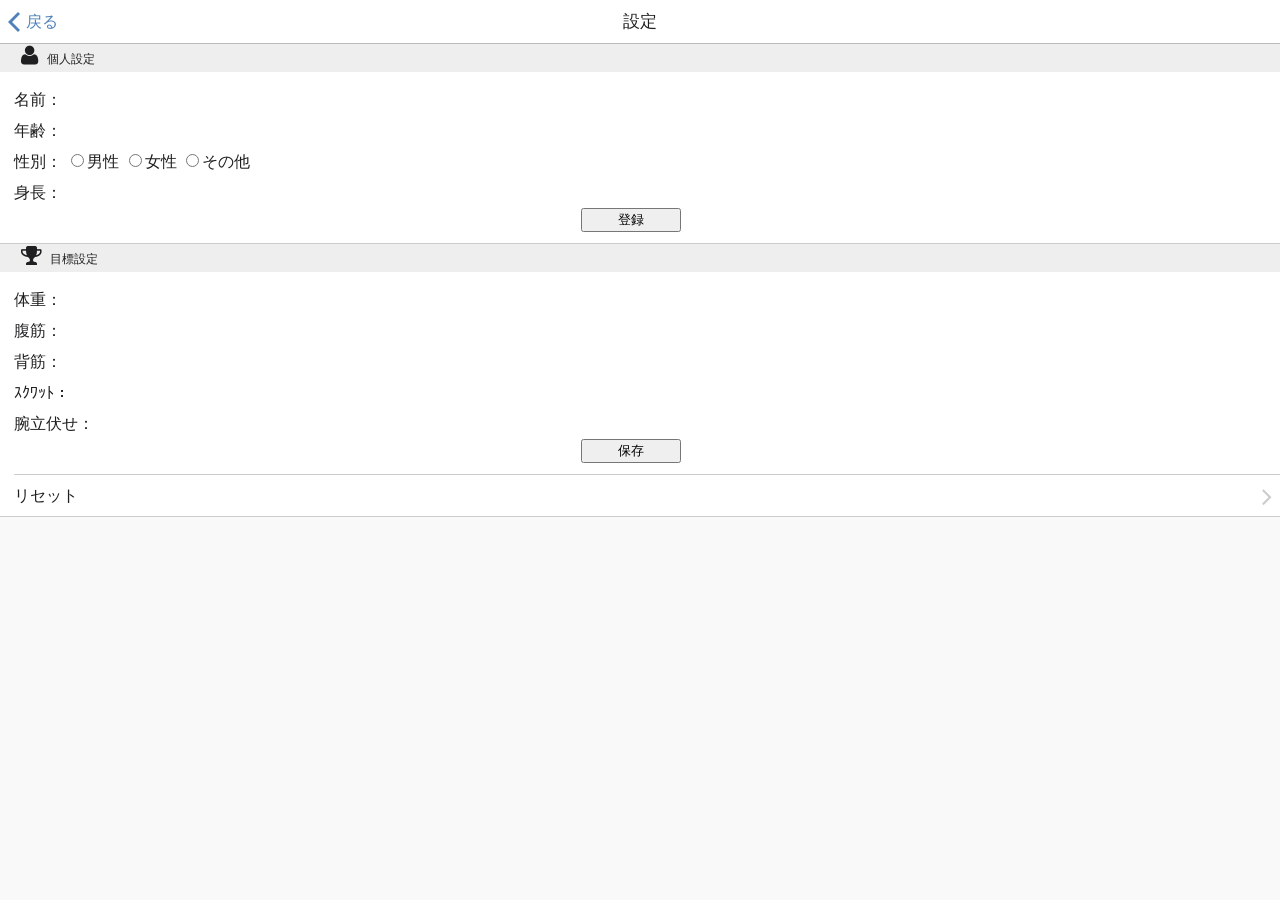
==== commit 9ba28d42: "10/25" ====
--- a/www/index.html
+++ b/www/index.html
@@ -36,7 +36,6 @@
 
 <body>
     
-    
     <ons-navigator id="appNavigator" swipeable swipe-target-width="80px">
         <ons-page>
             <ons-splitter id="appSplitter">
@@ -45,14 +44,14 @@
                         <ons-toolbar>
                             <div class="center">Home</div>
                             <div class="right">
-                                <ons-toolbar-button style="font-size: 18px" onclick="fn.pushPage({'id': 'add_to_tpl', 'title': 'add_to'}, 'slide')">
-                                追加</ons-toolbar-button>
+                                <ons-toolbar-button id="goSetting" style="font-size: 18px" onclick="fn.pushPage({'id': 'setting_tpl', 'title': 'setting'}, 'slide')">
+                                設定</ons-toolbar-button>
                             </div>
                         </ons-toolbar>
                         <ons-tabbar swipeable id="appTabbar" position="auto">
-                            <ons-tab label="Home" icon="ion-home" page="home_tpl" active></ons-tab>
-                            <ons-tab label="設定" icon="ion-gear-b" page="setting_tpl"></ons-tab>
-                            <ons-tab label="トレーニング" icon="ion-flag" page="training_tpl"></ons-tab>
+                            <ons-tab label="Home" icon="home" page="home_tpl" active></ons-tab>
+                            <ons-tab label="入力" icon="file-text-o" page="add_to_tpl"></ons-tab>
+                            <ons-tab label="トレーニング" icon="flag" page="training_tpl"></ons-tab>
                       </ons-tabbar>
                     </ons-page>
                 </ons-splitter-content>
@@ -65,7 +64,7 @@
             <div id="viewClock"></div>
             <div id="userName">User name</div>
             
-            <ons-card onclick="fn.pushPage({'id': 'weightGraph_tpl', 'title': 'weightGraph'},'slide')">
+            <ons-card class="card" onclick="fn.pushPage({'id': 'weightGraph_tpl', 'title': 'weightGraph'},'slide')">
                 <div id="home1">
                     <div class="inline-block-1">
                         <div id="ageOutput">年齢</div><hr/>
@@ -83,8 +82,9 @@
                 </div>
             </ons-card>
             
-            <ons-card onclick="fn.pushPage({'id': 'trainingLog_tpl', 'title': 'trainingLog'},'slide')">
+            <ons-card class="card" onclick="fn.pushPage({'id': 'trainingLog_tpl', 'title': 'trainingLog'},'slide')">
                 <div id="home2">
+                    <div class="inline-block-9">トレーニングカウント</div>
                     <div class="inline-block-5">
                         腹筋<div id="sitUpOutput">0回</div><hr/>
                     </div>
@@ -104,32 +104,64 @@
     
     <ons-template id="setting_tpl">
         <ons-page id="setting-page">
+            <ons-toolbar>
+                <div class="left">
+                    <ons-back-button>戻る</ons-back-button>
+                </div>
+                <div class="center">設定</div>
+            </ons-toolbar>
             <ons-list>
                 <ons-list-header><ons-icon icon="user" class="list-item__icon"></ons-icon>
                 個人設定</ons-list-header>
-                <form name="settings" id="settings">
-                    <div class="text">　名前：<input id="nameInput" type="text" class="text-input"></div>
-                    <div class="text">　年齢：<input id="ageInput" type="number" class="text-input"></div>
-                    <div class="text">　性別：
-                        <label><input id="sex1" name="sexInput" type="radio" value="男性"/>男性</label>
-                        <label><input id="sex2" name="sexInput" type="radio" value="女性"/>女性</label>
-                        <label><input id="sex3" name="sexInput" type="radio" value="その他" />その他</label></div>
-                    <div class="text">　身長：<input id="heightInput" type="number" class="text-input"></div>
-                    <center><input id="set1" type="button" value="登録" onclick="userSetting();" /></center>　
-                </form>
+                <ons-list-item>
+                    <form name="settings" id="settings" style="width: 98%;">
+                        <div class="text">名前：<input id="nameInput" type="text" class="text-input"></div>
+                        <div class="text">年齢：<input id="ageInput" type="number" class="text-input"></div>
+                        <div class="text">性別：
+                            <label><input id="sex1" name="sexInput" type="radio" value="男性"/>男性</label>
+                            <label><input id="sex2" name="sexInput" type="radio" value="女性"/>女性</label>
+                            <label><input id="sex3" name="sexInput" type="radio" value="その他" />その他</label></div>
+                        <div class="text">身長：<input id="heightInput" type="number" class="text-input"></div>
+                        <center><input id="set1" class="set1" type="button" value="登録" onclick="userSetting();" /></center>
+                    </form>
+                </ons-list-item>
                 
                 <ons-list-header><ons-icon icon="fa-trophy" class="list-item__icon"></ons-icon>
                 目標設定</ons-list-header>
-                <form>
-                    <div class="text">　体重：<input id="weightGoalInput" type="number" class="text-input"></div>
-                    <div class="text">　腹筋：<input id="sitUpGoalInput" type="number" class="text-input"></div>
-                    <div class="text">　背筋：<input id="backExtensionGoalInput" type="number" class="text-input"></div>
-                    <div class="text">　ｽｸﾜｯﾄ：<input id="squatGoalInput" type="number" class="text-input"></div>
-                    <div class="text">　腕立伏せ：<input id="pushUpGoalInput" type="number" class="text-input" ></div>
-                    <center><input id="set2" type="button" value="保存" onclick="goalSetting();" /></center>　
-                </form>
-                <ons-list-header></ons-list-header>
-                <center><input id="delete" type="button" value="全削除" onclick="allDelete();" /></center>　
+                <ons-list-item>
+                    <form style="width: 98%;">
+                        <div class="text">体重：<input id="weightGoalInput" type="number" class="text-input"></div>
+                        <div class="text">腹筋：<input id="sitUpGoalInput" type="number" class="text-input"></div>
+                        <div class="text">背筋：<input id="backExtensionGoalInput" type="number" class="text-input"></div>
+                        <div class="text">ｽｸﾜｯﾄ：<input id="squatGoalInput" type="number" class="text-input"></div>
+                        <div class="text">腕立伏せ：<input id="pushUpGoalInput" type="number" class="text-input" ></div>
+                        <center><input id="set2" type="button" value="保存" onclick="goalSetting();" /></center>
+                    </form>
+                </ons-list-item>
+                <ons-list-item class="delete" modifier="chevron" onclick="fn.pushPage({'id': 'delete_tpl', 'title': 'slide'}, 'slide')">
+                リセット</ons-list-item>
+                
+            </ons-list>
+        </ons-page>
+    </ons-template>
+    
+    <ons-template id="delete_tpl">
+        <ons-page id="delete-page">
+            <ons-toolbar>
+                <div class="left">
+                    <ons-back-button>戻る</ons-back-button>
+                </div>
+                <div class="center">削除</div>
+            </ons-toolbar>
+            <ons-list>
+                <ons-list-item class="delete" onclick="settingDelete()">
+                設定リセット</ons-list-item>
+                <ons-list-item class="delete" onclick="weightDelete()">
+                体重記録リセット</ons-list-item>
+                <ons-list-item class="delete" onclick="countDelete()">
+                トレーニング記録リセット</ons-list-item>
+                <ons-list-item class="delete" onclick="allDelete();">
+                全データ削除</ons-list-item>
             </ons-list>
         </ons-page>
     </ons-template>
@@ -245,7 +277,7 @@
             <img src="img/no_00.png" width="55" class="counter-digit">
         </div>
         <div class="trainer">
-            <img src="img/sit_up.png" height="80" alt="sit_up">
+            <img src="img/sit_up.png" height="100" alt="sit_up">
         </div>
         
         <div id="accelerometer">Waiting for accelerometer...</div>
@@ -259,11 +291,11 @@
         <ons-page id="backExtensionCounter">
             <ons-toolbar>
                 <div class="left">
-            <ons-back-button>戻る</ons-back-button>
+            <ons-back-button id="backExtension_back">戻る</ons-back-button>
             </div>
             <div class="center">背筋</div>
             <div class="right">
-                <button class="reset-button"><img src="img/reset_button.png" height="40px"></button>   
+                <button class="reset-button"><img src="img/reset_button.png" height="50px"></button>   
             </div>
             </ons-toolbar>
         <div class="counter">
@@ -276,7 +308,9 @@
             <img src="img/back.png" width="150" alt="back_ex">
         </div>
         
-        <button class="count-button"><img src="img/T_count.png" width="95%"></button>
+        <div id="accelerometer_back">Waiting for accelerometer...</div>
+        <center><input type="button" id="backExtensionStart" value="Start" class="start-button"/></center>
+        <center><input type="button" id="backExtensionStop" value="Stop" class="stop-button"/></center>
         
         </ons-page>
     </ons-template>
@@ -289,7 +323,7 @@
             </div>
             <div class="center">スクワット</div>
             <div class="right">
-                <button class="reset-button"><img src="img/reset_button.png" height="40px"></button>   
+                <button class="reset-button"><img src="img/reset_button.png" height="50px"></button>   
             </div>
         </ons-toolbar>
         <div class="counter">
@@ -313,11 +347,11 @@
         <ons-page id="pushUpCounter">
             <ons-toolbar>
                 <div class="left">
-                    <ons-back-button>戻る</ons-back-button>
+                    <ons-back-button id="pushUp_back">戻る</ons-back-button>
                 </div>
                 <div class="center">腕立て伏せ</div>
                 <div class="right">
-                    <button class="reset-button"><img src="img/reset_button.png" height="40px"></button>
+                    <button class="reset-button"><img src="img/reset_button.png" height="50px"></button>
                 </div>
             </ons-toolbar>
             <div class="counter">
@@ -330,27 +364,31 @@
                 <img src="img/push_up.png" width="150" alt="push_up">
             </div>
             
-            <button class="count-button"><img src="img/T_count.png" width="95%"></button>
+            <div id="accelerometer_pushUp">Waiting for accelerometer...</div>
+            <center><input type="button" id="pushUpStart" value="Start" class="start-button"/></center>
+            <center><input type="button" id="pushUpStop" value="Stop" class="stop-button"/></center>
             
         </ons-page>
     </ons-template>
     
     <ons-template id="add_to_tpl">
         <ons-page id="add_to">
-            <ons-toolbar>
-                <div class="left">
-                    <ons-back-button>戻る</ons-back-button>
-                </div>
-                <div class="center">追加</div>
-            </ons-toolbar>
-            
             <form>
-                <div class="text">今日の体重：<input id="tweight" type="number" class="text-input"value=""></div>
-                <center><input id="set_weight" type="button" value="保存" onclick="todayWeight();" /></center>
+            <ons-list>
+                <div class="add-weight">　今日の体重：<input id="tweight" type="number" class="text-input" value="" style="width: 60%;"></div>
+                <center><input id="set_weight" type="button" value="登録" onclick="todayWeight();"/></center>　
+            </ons-list>
             </form>
             
         </ons-page>
     </ons-template>
     
+    <script>
+    if (start == 0) { // ローカルストレージ内に一切のデータがない場合設定画面へ移動
+        var page = {id: 'setting_tpl', title: 'setting'};
+        window.fn.pushPage(page, 'slide');
+        setTimeout(function(){alert('設定を入力してください');},1000);
+    }
+    </script>
 </body>
 </html>
--- a/www/css/style.css
+++ b/www/css/style.css
@@ -44,14 +44,15 @@
 
 #home2 {
     position: relative;
+    top: -10px;
     width: 100%;
-    height: 150px;
+    height: 170px;
     font-size: 20px;
 }
 
 .inline-block-5 {
     position: absolute;
-    top: 5px;
+    top: 35px;
     left: 0%;
     width: 48%;
     text-align: center;
@@ -59,7 +60,7 @@
 
 .inline-block-6 {
     position: absolute;
-    top: 5px;
+    top: 35px;
     right: 0%;
     width: 48%;;
     text-align: center;
@@ -67,7 +68,7 @@
 
 .inline-block-7 {
     position: absolute;
-    top: 95px;
+    top: 125px;
     left: 0%;
     width: 48%;
     text-align: center;
@@ -75,10 +76,16 @@
 
 .inline-block-8 {
     position: absolute;
-    top: 95px;
+    top: 125px;
     right: 0%;
     width: 48%;
     text-align: center;
+}
+
+.inline-block-9 {
+    position: absolute;
+    right: 0%;
+    width: 100%;
 }
 
 #viewClock {
@@ -87,6 +94,11 @@
     text-align: center;
     margin-top: 10px;
     margin-bottom: 10px;
+}
+
+.card:active, .training:active {
+    background-color: rgba(116,169,214,1);
+    color: rgba(255,255,255,1);
 }
 
 #user_name {
@@ -98,14 +110,10 @@
 }
 
 #set1, #set2, #set_weight {
-    width: 100px; 
+    width: 100px;
 }
 
-#weekGraph {
-    
-}
-
-.training:active {
+.delete:active {
     background-color: rgba(0,0,0,0.4);
     color: rgba(255,255,255,1);
 }
@@ -140,7 +148,7 @@
     opacity: 0.4;
 }
 
-#sitUpStart, #squatStart {
+#sitUpStart, #backExtensionStart, #squatStart, #pushUpStart {
     width: 95%;
     height: 50px;
     background-color: #A5DF00;
@@ -150,7 +158,7 @@
     text-shadow: 2px 2px 1px #999999;
 }
 
-#sitUpStop,#squatStop {
+#sitUpStop, #backExtensionStop, #squatStop, #pushUpStop {
     width: 95%;
     height: 50px;
     background-color: #FFBF00;
@@ -170,6 +178,12 @@
     text-align: center;
 }
 
-.ons-swiper-target {
-    height: 100%;
-}+.add-weight {
+     margin-top: 20px;
+     line-height: 31px;
+}
+
+#set_weight {
+    margin-top: 20px;
+}
+
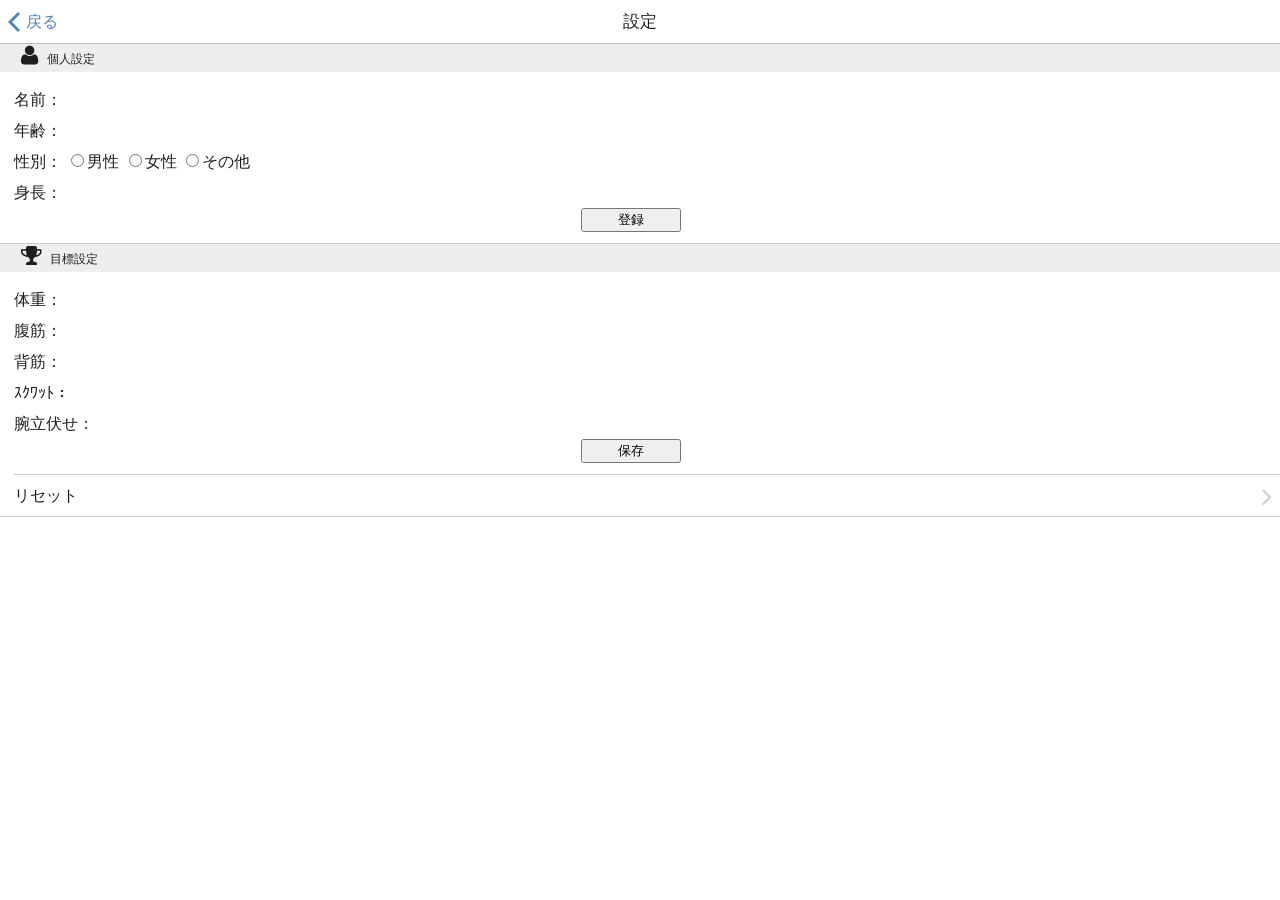
==== commit 8ec96b2d: "10/27" ====
--- a/www/index.html
+++ b/www/index.html
@@ -212,7 +212,7 @@
                     <button class="button-bar__button">1年</button>
                 </div>
             </div>
-            <h2>　</h2>
+            <h4>　</h4>
             <center><div id="makeGraph" style="height: 20%; width: 95%;"></div></center>
             
         </ons-page>
@@ -228,7 +228,7 @@
             </ons-toolbar>
             
             <table id="weightTable" border=1>
-                <tr>
+                <tr style="background:#F2F5A9">
                     <th>日付</th>
                     <th>体重</th>
                     <th>BMI</th>
@@ -247,7 +247,7 @@
         </ons-toolbar>
         
         <table id="trainingTable" border=1>
-            <tr>
+            <tr style="background:#A9F5A9">
                 <th>日付</th>
                 <th>腹筋</th>
                 <th>背筋</th>
@@ -267,7 +267,7 @@
             </div>
             <div class="center">腹筋</div>
             <div class="right">
-                <button class="reset-button"><img src="img/reset_button.png" height="40px"></button>
+                <button class="reset-button"><img src="img/reset_button.png" height="30px"></button>
             </div>
         </ons-toolbar>
         <div class="counter">
@@ -280,7 +280,6 @@
             <img src="img/sit_up.png" height="100" alt="sit_up">
         </div>
         
-        <div id="accelerometer">Waiting for accelerometer...</div>
         <center><input type="button" id="sitUpStart" value="Start" class="start-button"/></center>
         <center><input type="button" id="sitUpStop" value="Stop" class="stop-button"/></center>
         
@@ -295,7 +294,7 @@
             </div>
             <div class="center">背筋</div>
             <div class="right">
-                <button class="reset-button"><img src="img/reset_button.png" height="50px"></button>   
+                <button class="reset-button"><img src="img/reset_button.png" height="30px"></button>   
             </div>
             </ons-toolbar>
         <div class="counter">
@@ -308,7 +307,6 @@
             <img src="img/back.png" width="150" alt="back_ex">
         </div>
         
-        <div id="accelerometer_back">Waiting for accelerometer...</div>
         <center><input type="button" id="backExtensionStart" value="Start" class="start-button"/></center>
         <center><input type="button" id="backExtensionStop" value="Stop" class="stop-button"/></center>
         
@@ -323,7 +321,7 @@
             </div>
             <div class="center">スクワット</div>
             <div class="right">
-                <button class="reset-button"><img src="img/reset_button.png" height="50px"></button>   
+                <button class="reset-button"><img src="img/reset_button.png" height="30px"></button>   
             </div>
         </ons-toolbar>
         <div class="counter">
@@ -336,7 +334,6 @@
             <img src="img/squ.png" height="80" alt="squ">
         </div>
         
-        <div id="accelerometer_squat">Waiting for accelerometer...</div>
         <center><input type="button" id="squatStart" value="Start" class="start-button"/></center>
         <center><input type="button" id="squatStop" value="Stop" class="stop-button"/></center>
         
@@ -351,7 +348,7 @@
                 </div>
                 <div class="center">腕立て伏せ</div>
                 <div class="right">
-                    <button class="reset-button"><img src="img/reset_button.png" height="50px"></button>
+                    <button class="reset-button"><img src="img/reset_button.png" height="30px"></button>
                 </div>
             </ons-toolbar>
             <div class="counter">
@@ -364,7 +361,6 @@
                 <img src="img/push_up.png" width="150" alt="push_up">
             </div>
             
-            <div id="accelerometer_pushUp">Waiting for accelerometer...</div>
             <center><input type="button" id="pushUpStart" value="Start" class="start-button"/></center>
             <center><input type="button" id="pushUpStop" value="Stop" class="stop-button"/></center>
             
@@ -386,7 +382,7 @@
     <script>
     if (start == 0) { // ローカルストレージ内に一切のデータがない場合設定画面へ移動
         var page = {id: 'setting_tpl', title: 'setting'};
-        window.fn.pushPage(page, 'slide');
+        window.fn.pushPage(page, 'lift');
         setTimeout(function(){alert('設定を入力してください');},1000);
     }
     </script>
--- a/www/css/style.css
+++ b/www/css/style.css
@@ -169,7 +169,7 @@
 }
 
 .reset-button {
-    margin-top: 5px;
+    height: 100%;
 }
 
 #weightTable, #trainingTable {
@@ -185,5 +185,4 @@
 
 #set_weight {
     margin-top: 20px;
-}
-
+}
